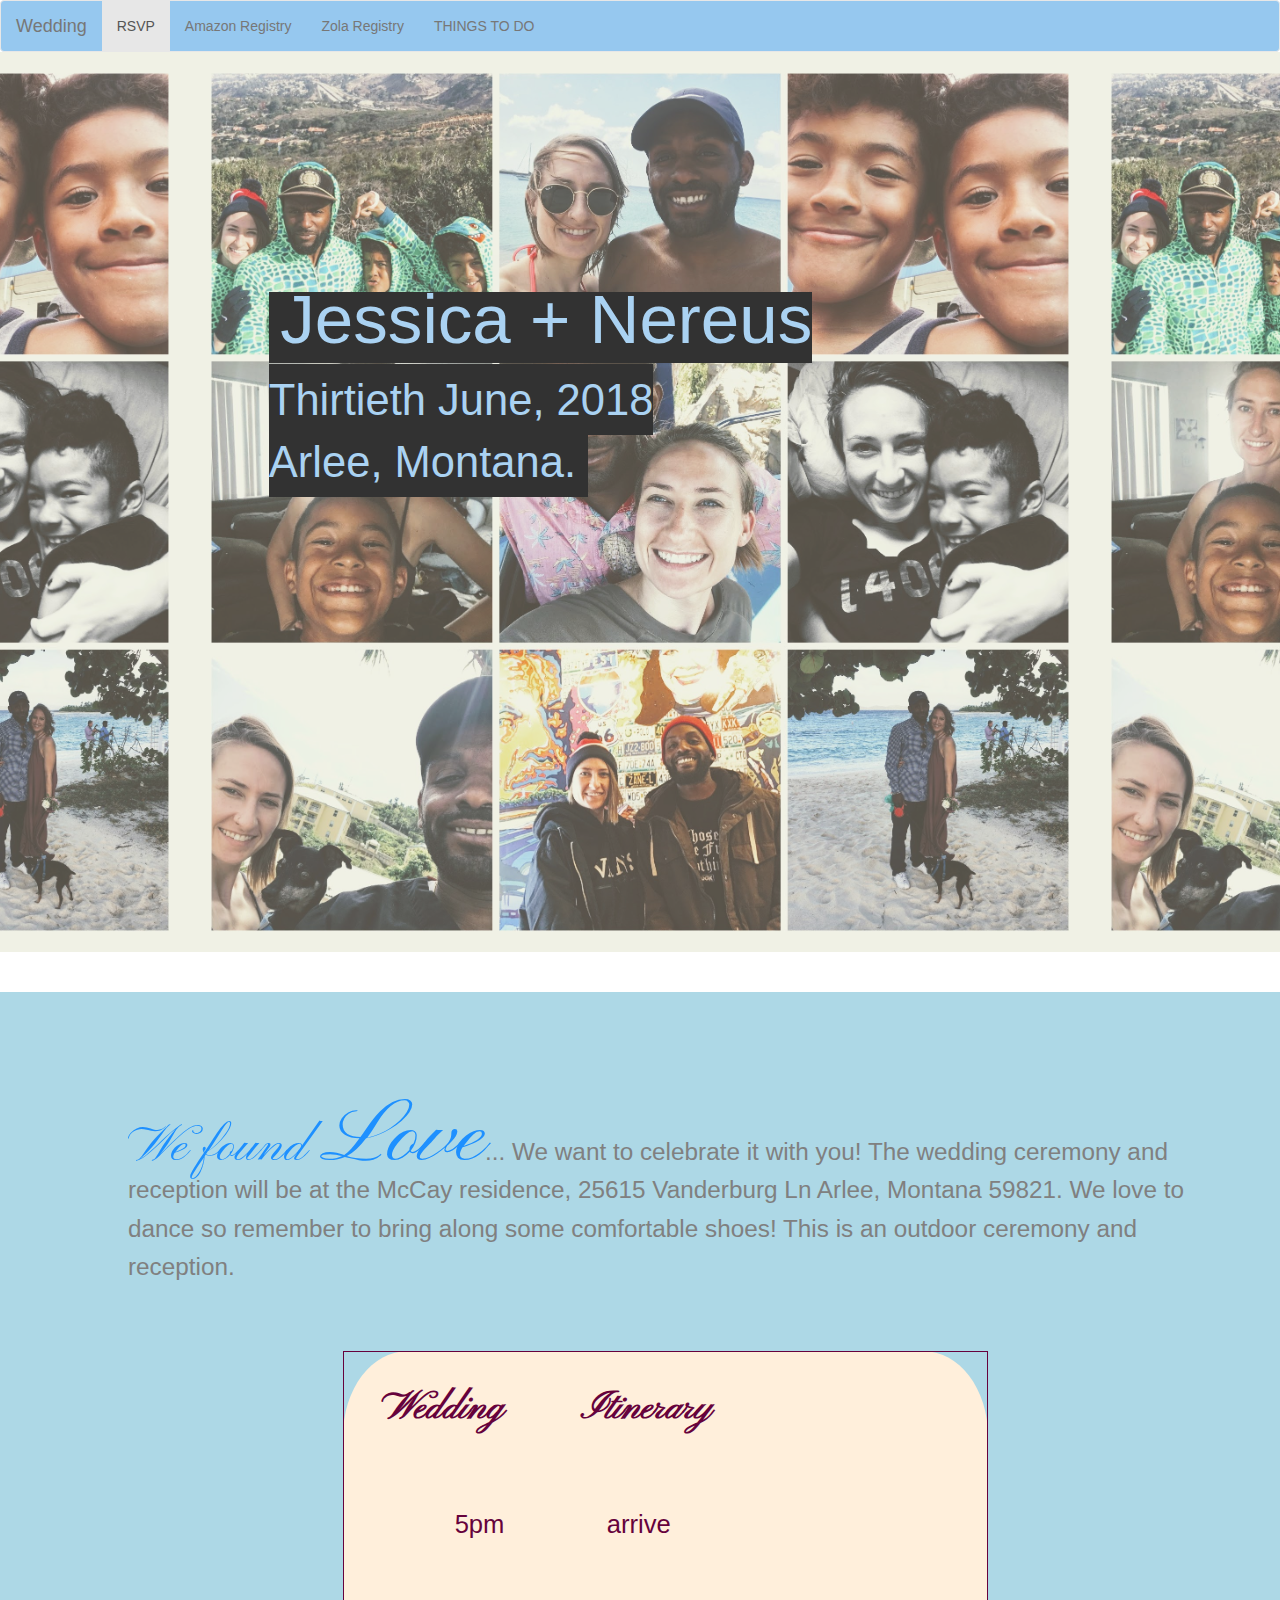
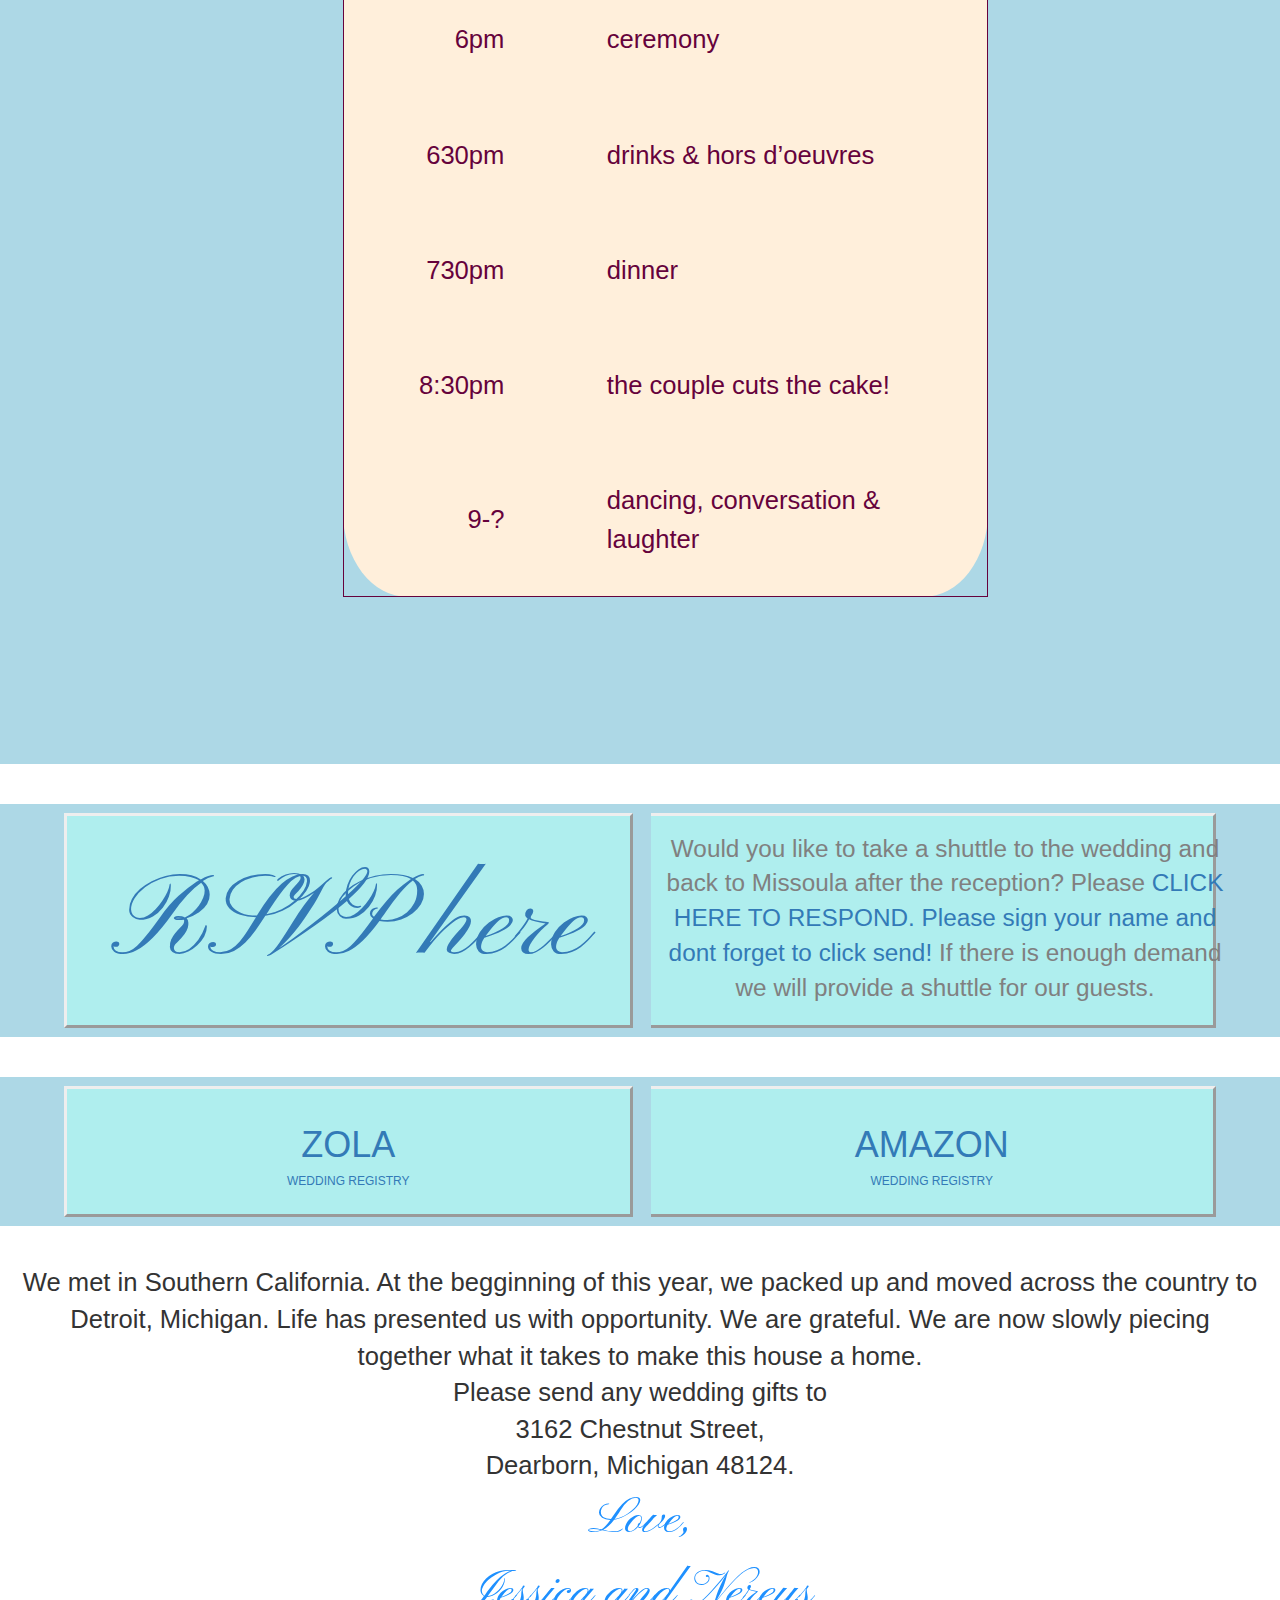
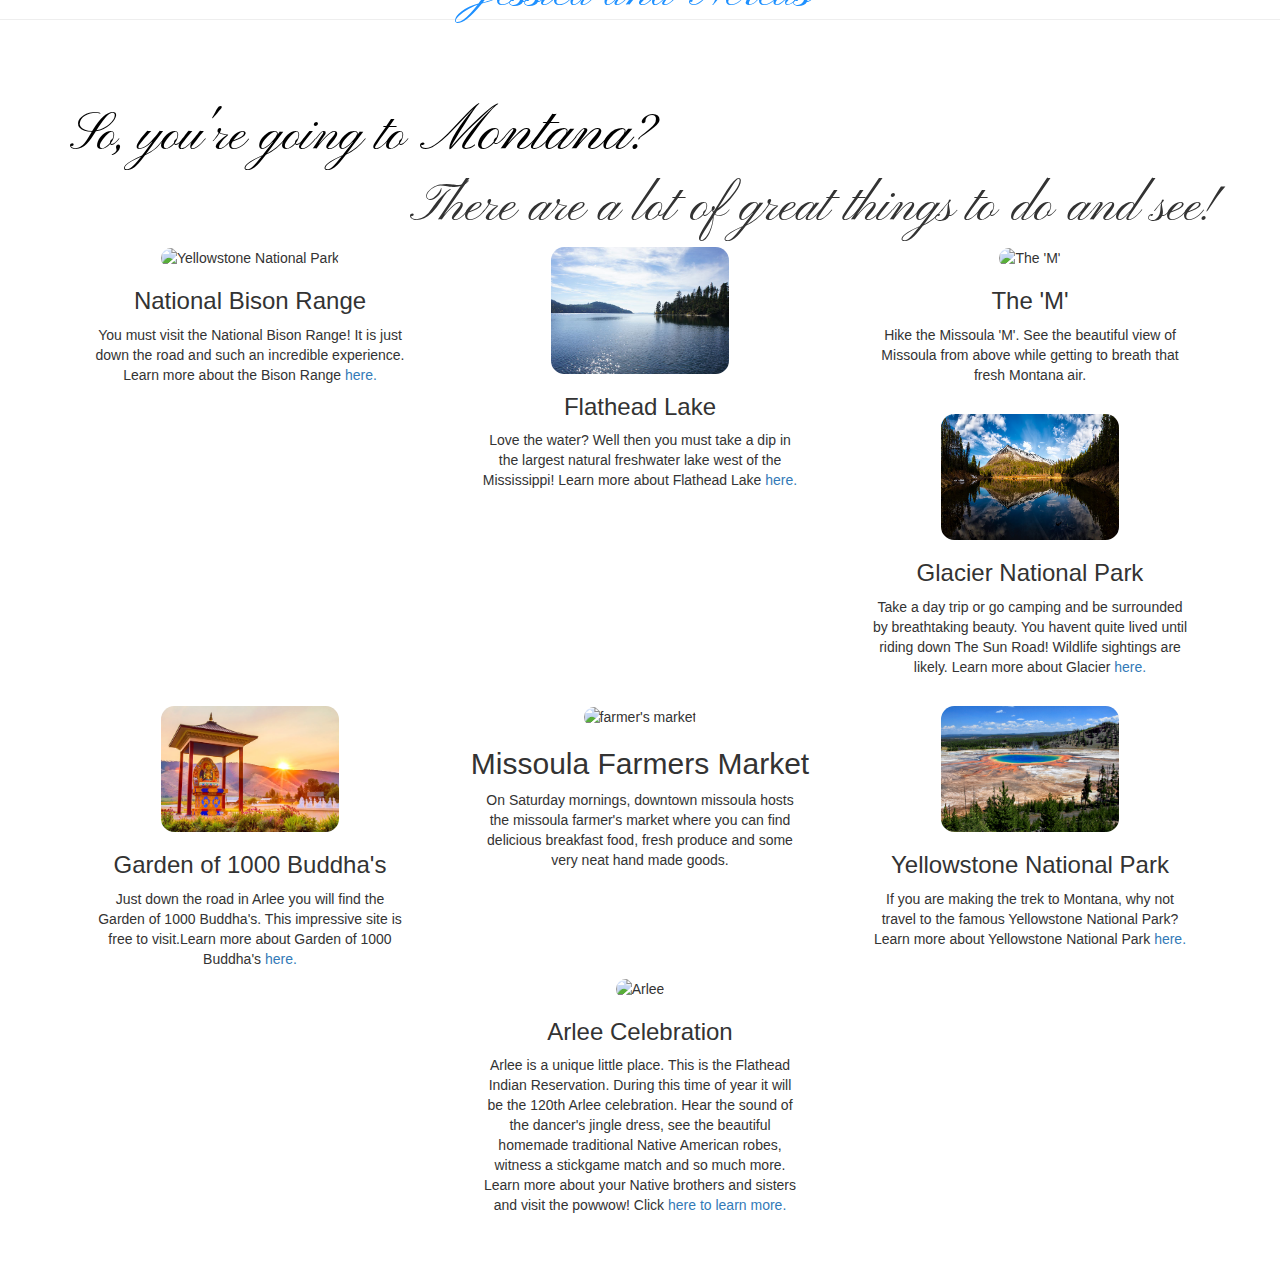
==== index.html @ 3ec3516f "space in itinerary section, sunflower z-indexed and positioned on itinerary, rsvp, registrys now loo" ====
<!DOCTYPE html>
<html>
  <head>
    <meta charset="utf-8">
    <title>McCay Wedding</title>
    <meta name="viewport" content="width=device-width, initial-scale=1.0">
    <script
    src="https://code.jquery.com/jquery-3.2.1.js"
    integrity="sha256-DZAnKJ/6XZ9si04Hgrsxu/8s717jcIzLy3oi35EouyE="
    crossorigin="anonymous"></script>
    <link href="https://fonts.googleapis.com/css?family=Parisienne" rel="stylesheet">
    <link href="https://fonts.googleapis.com/css?family=Open+Sans+Condensed:300" rel="stylesheet">
    <!-- <link href="https://fonts.googleapis.com/css?family=Alegreya|Cinzel|Sansita" rel="stylesheet"> -->
    <link rel="stylesheet" href="https://maxcdn.bootstrapcdn.com/bootstrap/3.3.7/css/bootstrap.min.css" integrity="sha384-BVYiiSIFeK1dGmJRAkycuHAHRg32OmUcww7on3RYdg4Va+PmSTsz/K68vbdEjh4u" crossorigin="anonymous">
    <!-- Optional theme -->
    <!-- <link rel="stylesheet" href="https://maxcdn.bootstrapcdn.com/bootstrap/3.3.7/css/bootstrap-theme.min.css" integrity="sha384-rHyoN1iRsVXV4nD0JutlnGaslCJuC7uwjduW9SVrLvRYooPp2bWYgmgJQIXwl/Sp" crossorigin="anonymous"> -->

    <!-- Latest compiled and minified JavaScript -->
    <script src="https://maxcdn.bootstrapcdn.com/bootstrap/3.3.7/js/bootstrap.min.js" integrity="sha384-Tc5IQib027qvyjSMfHjOMaLkfuWVxZxUPnCJA7l2mCWNIpG9mGCD8wGNIcPD7Txa" crossorigin="anonymous"></script>
    <link rel="stylesheet" href="index.css">
    <script src="index.js"></script>
    <link href="https://fonts.googleapis.com/css?family=Alex+Brush|Oranienbaum" rel="stylesheet">
    <link href="https://fonts.googleapis.com/css?family=Tangerine" rel="stylesheet">
    <link href="https://fonts.googleapis.com/css?family=Italianno|Pinyon+Script" rel="stylesheet">


</head>
  <body>
    <nav class="navbar navbar-default">
      <div class="container-fluid">
        <div class="navbar-header">
          <button type="button" name="button" class="navbar-toggle collapsed" data-toggle="collapse" data-target="#the-links">
            <span class="icon-bar"></span>
            <span class="icon-bar"></span>
            <span class="icon-bar"></span>
          </button>
          <a class="navbar-brand" href="#">Wedding</a>
        </div>
        <div class="collapse navbar-collapse" id="the-links">
          <ul class="nav navbar-nav">
            <li class="active"><a href="https://McCayBrownWedding.rsvpify.com" target="_blank">RSVP</a></li>
            <li><a href="https://www.amazon.com/wedding/jessica-mccay-nereus-brown-arlee-june-2018/registry/PAP93ASIJOKN" target="_blank">Amazon Registry</a></li>
            <li><a href="https://www.zola.com/registry/jessicaandnereus" target="_blank">Zola Registry</a></li>
            <li><a href="#goingToMontanaHeader">THINGS TO DO</a></li>
          </ul>
        </div>
      </div>
    </nav>

    <div class="flexbox-container">
      <div id="details_section" class="row">
        <div class="jessNereus">
          <span id="namesDateLocation"><span id="jessNereusWedding">Jessica + Nereus</span> <br>
            Thirtieth June, 2018 <br>
              Arlee, Montana.</span>
        </div>
      </div>
    </div> <!--close flex container-->
<!-- <img id="hearts" src="images/hearts.png" alt=""> -->
<div class="parent2">

  <div class="child2">
    <div id="details"><span class="love">We found <span id="love">Love</span></span>... We want to celebrate it with you! The wedding ceremony and reception will be at the McCay residence, 25615 Vanderburg Ln
        Arlee, Montana 59821. We love to dance so remember to bring along some comfortable shoes! This is an outdoor ceremony and reception.

      <table align="center"style="width:60%" >
        <tbody>

          <th style="text-align: center" padding-top="10vw">Wedding </th>
          <th>Itinerary</th>

          <tr>
            <td class="time">  5pm     </td>
            <td class="scheduleInfo">arrive</td>
          </tr>
          <tr>
            <td class="time">6pm</td>
            <td class="scheduleInfo">ceremony</td>
          </tr>
          <tr>
            <td class="time">630pm</td>
            <td class="scheduleInfo">drinks & hors d’oeuvres</td>
          </tr>
          <tr>
            <td class="time">730pm</td>
            <td class="scheduleInfo"> dinner</td>
          </tr>
          <tr>
            <td class="time">  8:30pm </td>
            <td class="scheduleInfo">the couple cuts the cake!</td>
          </tr>
          <tr>
            <td class="time">   9-? </td>
            <td class="scheduleInfo">dancing, conversation & laughter</td>
          </tr>
        </tbody>
      </table>
      <img id="sunflower" src="http://www.ecstudents.net/14springb2f/skim/images/sunflower.png" width="20%" alt="">


    </div>
  </div>
</div>
<div class="parent">
  <div class="child rsvpChild">
    <a href="http://McCayBrownWedding.rsvpify.com" target="_blank"> <span id="rsvpText">RSVP here</span></a>
  </div>
  <div class="child children">
    <div id="shuttle"> Would you like to take a shuttle to the wedding and back to Missoula after the reception? Please <a href="mailto:jessmccay@gmail.com?subject=Shuttle%20Service&body=Yes,%20I%20would%20love%20to%20take%20a%20shuttle.">CLICK HERE TO RESPOND. Please sign your name and dont forget to click send!</a> If there is enough demand we will provide a shuttle for our guests.</div>
  </div>
</div>


<div class="parent">
  <div class="child rsvpChild">
    <a  href="https://www.zola.com/search/wedding-registry" target="_blank"> <a href="https://www.zola.com/registry/jessicaandnereus"><h1>ZOLA</h1><h6>WEDDING REGISTRY</h6></a>
  </div>
  <div class="child children">
    <a href="https://www.amazon.com/wedding/jessica-mccay-nereus-brown-arlee-june-2018/registry/PAP93ASIJOKN" target="_blank"> <h1>AMAZON</h1><h6>WEDDING REGISTRY</h6></a>

  </div>
</div>
<div >
  <p id="weddingGifts">We met in Southern California. At the begginning of this year, we packed up and moved across the country to Detroit, Michigan. Life has presented us with opportunity. We are grateful. We are now slowly piecing together what it takes to make this house a home.<br> Please send any wedding gifts to<br> 3162 Chestnut Street,<br> Dearborn, Michigan 48124.<br> <span class="love">Love,<br> Jessica and Nereus</span></p>
</div>
</div>


<hr>
<br>
<br>

<div class="container">

  <div class="row">

    <div class="col-lg-12">
      <div class="mt">
        <h1 id="goingToMontanaHeader">So, you're going to <span class="montana">Montana?</span></h1><h4 id="lotsToSee">There are a lot of great things to do and see!</h4>
      </div>
    </div>

    <div class="col-lg-4 col-sm-6 text-center mb-4">
      <img class="rounded-circle img-fluid d-block mx-auto" src="https://www.fws.gov/uploadedImages/Region_6/NWRS/Mountain_Zone/National_Bison_Range_Complex/National_Bison_Range/Images/Bison%20herd%20with%20Mssns.RU06.PatJ.512x275.jpg?n=4920" alt="Yellowstone National Park" height="200px" width="350px">
      <h3>National Bison Range</h3>
      <p class="attractionDescription">You must visit the National Bison Range! It is just down the road and such an incredible experience.
        Learn more about the Bison Range <a href="https://www.fws.gov/refuge/national_bison_range/" target="_blank" >here.</a></p>
      </div>

      <div class="col-lg-4 col-sm-6 text-center mb-4">
        <img class="rounded-circle img-fluid d-block mx-auto" src="images/flathead.jpg" alt="Flathead Lake" >
        <h3>Flathead Lake</h3>
        <p class="attractionDescription">Love the water? Well then you must take a dip in the largest natural freshwater lake west of the Mississippi!
          Learn more about Flathead Lake <a href="http://www.visitmt.com/listings/general/lake/flathead-lake.html" target="_blank" >here.</a></p>
      </div>

      <div class="col-lg-4 col-sm-6 text-center mb-4">
        <img class="rounded-circle img-fluid d-block mx-auto" src="http://chrislatray.files.wordpress.com/2010/04/m2.jpg" alt="The 'M'">
        <h3>The 'M' </h3>
        <p class="attractionDescription">Hike the Missoula 'M'. See the beautiful view of Missoula from above while getting to breath that fresh Montana air.</p>
      </div>

      <div class="col-lg-4 col-sm-6 text-center mb-4">
        <img class="rounded-circle img-fluid d-block mx-auto" src="images/glacier-national-park.jpg" alt="Glacier National Park" height="200px" width="350px">
        <h3>Glacier National Park </h3>
        <p class="attractionDescription">Take a day trip or go camping and be surrounded by breathtaking beauty. You havent quite lived until riding down The Sun Road! Wildlife sightings are likely.
          Learn more about Glacier <a href="https://www.nps.gov/glac/index.htm"target="_blank">here.</a></p>
        </div>

      <div class="col-lg-4 col-sm-6 text-center mb-4">
        <img class="rounded-circle img-fluid d-block mx-auto" src="images/gardenofbuddhas.jpg" alt="Garden of 1000 Buddha's">
        <h3>Garden of 1000 Buddha's </h3>
        <p class="attractionDescription">Just down the road in Arlee you will find the Garden of 1000 Buddha's. This impressive site is free to visit.Learn more about Garden of 1000 Buddha's <a href="http://www.ewambuddhagarden.org/" target="_blank" >here.</a>
        </p>
      </div>

      <div class="col-lg-4 col-sm-6 text-center mb-4">
        <img class="rounded-circle img-fluid d-block mx-auto" src="http://vacationidea.com/pix/img25Hy8R/ideas/t-t6_missoula_farmer's_market_6281_mobi.jpg" alt="farmer's market">
        <h2>Missoula Farmers Market</h2>
        <p class="attractionDescription">On Saturday mornings, downtown missoula hosts the missoula farmer's market where you can find delicious breakfast food, fresh produce and some very neat hand made goods.</p>
      </div>

      <div class="col-lg-4 col-sm-6 text-center mb-4">
        <img class="rounded-circle img-fluid d-block mx-auto" src="images/yellowstone.jpg" alt="Yellowstone National Park" height="200px" width="350px">
        <h3>Yellowstone National Park </h3>
        <p class="attractionDescription">If you are making the trek to Montana, why not travel to the famous Yellowstone National Park?
         Learn more about Yellowstone National Park <a href="https://www.nps.gov/yell/index.htm" target="_blank" >here.</a></p>
      </div>
      <div class="col-lg-4 col-sm-6 text-center mb-4">
        <img class="rounded-circle img-fluid d-block mx-auto" src="https://encrypted-tbn0.gstatic.com/images?q=tbn:ANd9GcThj3PTf1cd2Vt00S0D7QwkFtwrnieIVv4A_0P8xpJHGxTsw1k" alt="Arlee" height="200px" width="350px">
        <h3>Arlee Celebration</h3>
        <p class="attractionDescription">Arlee is a unique little place. This is the Flathead Indian Reservation. During this time of year it will be the 120th Arlee celebration. Hear the sound of the dancer's jingle dress, see the beautiful homemade traditional Native American robes, witness a stickgame match and so much more. Learn more about your Native brothers and sisters and visit the powwow! Click <a href="#"><a href="http://www.arleepowwow.com/" target="_blank">here to learn more. </a></p>
      </div>
    </div> <!--close row-->

  </div>           <!--end fun places to go -->
</div>
  </body>
</html>
---- index.css ----
body, html {
    height: 100%;

}


.flexbox-container {
  height: 100%;
  background-repeat: repeat;
  background-position: center;
  background-size: contain;
  background-image: url(images/IMG_0019-COLLAGE.jpg);
  opacity: 0.8;
}

.mx-auto {
  height: 9.9vw;
  width: 13.9vw;
  border-radius: 10pt;
}

.navbar  {
  background-color: rgb(150,200,239);
  margin-bottom: 0px;

}


#gettingMarried {
  font-weight: bold;
}

a:hover {
  color: lightgreen;
  background-color: lightblue;
}

#the {
  font-size: 40px;
  font-family: 'Rouge Script', cursive;
}

#jessNereusWedding {
  text-align: center;
  font-size: 5.4vw;
  opacity: 1 !important;
}

#rsvpText {
  /*color: yellow;*/
  /*color: rgb(150,200,239);*/
  /*margin-top: 100%;*/
  /*font-family: 'Italianno', cursive;*/
  font-family: 'Pinyon Script', cursive;
  /*font-family: 'Oranienbaum', serif;*/
    /*font-family: 'Tangerine', cursive;*/
}

#hearts {
position: absolute;
  z-index: 1;
}

#details_section {

  margin-left: 21vw;
}

#namesDateLocation {
  background-color: black;
  padding: .9vw;
  color:rgb(150,200,239);

  text-align: center;
}
.jessNereus{

/*/  margin-top: 141px !important;*/

  padding-top: 17vw;
    /*margin-left: 7%;*/
  font-size: 3.4vw;
  /*text-shadow: 4px 4px 0px rgba(0,0,0,0.1);*/
  /*font-family: 'Alex Brush', cursive;*/
}

#goingToMontanaHeader {
  font-family: 'Pinyon Script', cursive;
  color: black;
  font-size: 4.1vw;

}

#lotsToSee {
  font-size: 4.1vw;
  text-align: right;
  font-family: 'Pinyon Script', cursive;

}
.montana {
  font-family: 'Pinyon Script', cursive;
  font-size: 4.9vw;
}

.attractionHeader,  .attractionDescription {
  padding-bottom: 60px !important;
}

.attractionHeader {
  font-family: Gill Sans, Verdana;
  font-size: 14px;
  line-height: 14px;
  text-transform: uppercase;
  letter-spacing: 2px;
  font-weight: bold;
}

.parent {
  display: flex;
  justify-content: flex-start;
  max-width: 100%;
  margin: 40px auto 0 auto;
  width: 100%;

  background-color: lightblue;
}

.child {
  flex-basis: 30%;
    width: 40px;
    flex: 1;
    padding: 16px;
    margin: 9px;
    text-align: center;
    font-size: 9vw;
    border-style: outset;
    background-color: paleturquoise;
}
/*
h1  {
  font-size: 8vw;
}

h6 {
  font-size: 2vw;
  letter-spacing: .5vw;
}*/

.rsvpChild {
  margin-left: 5vw;
}

.children {
  margin-right: 5vw;
  border-left: 0;
}

.parent2 {
  background-color: lightblue;
  display: flex;
  justify-content: flex-start;
  max-width: 100%;
  margin: 40px auto 0 auto;
  width: 100%;
}

.child2 {
  flex-basis: 30%;
  margin: 10%;
  width: 40px;
  flex: 1;

}

.love{
  color: dodgerblue;
  font-family: 'Pinyon Script', cursive;
  font-size: 4vw;
}
#love {
  font-size: 7vw;
}

#weddingGifts {
  text-align: center;
  padding-top: 3vw;
  font-size: 2vw;
}

p {
margin:  0px 22px -31px !important;
}

.parent img:hover{
  opacity: 0.3;
}

th {
  font-family: 'Pinyon Script', cursive;
  font-size: 3vw;
}

td, th {
  padding: 3vw;
}

table {
  text-align: right;
  border-width: thin;
  border-style: double;
  border-radius: 10%;
  border-color: rgb(102,2,60);
  color: rgb(102,2,60);
  background-color: #ffefdb;
  margin-top: 5vw;

}
@@media query {

}
#sunflower {

  position: relative;
/* left: 0px; */
/* top: 0px; */
z-index: 1;
margin-top: -104vw;
margin-left: 50vw;

}

.time {
    font-size: 2vw;
}

.scheduleInfo {
    font-size: 2vw;
  text-align: left;
  padding-left: 5vw;
}
.zola1 {
  /*margin-top: 10%;*/
  width: 150%;
  margin-left: -30%;
}

.amazon1 {
  margin-top: 45%;
    width: 100%;
    border-width: thick;
    padding-left: 10%;
}

  #details {
    color: gray;
    font-size: 1.9vw;
    width: 105%;
    line-height: 3vw;
  }

  #shuttle {
    font-size: 1.9vw;
    text-align: center;
    width: 105%;
    color: gray;
  }

 /*
 #jessNereus {
   margin-top: 50px !important;
   margin-left: -20px;
   font-size: 30px !important;
   letter-spacing: -2px;
   font-family: 'Rouge Script', cursive;
 }

 #gettingMarried {
   font-size: 10pt;
   letter-spacing: 1pt;
   margin-top: -10px;
 }

 #family {
   width: 150px;
   border-radius: 10px;
 }
 #details {
   margin-top: 30px;
   line-height: 30px;
   letter-spacing: -1;
   font-size: 12px;
 }

 #rsvp {
   font-size: 70px;
   text-align: center;
 }


}*/

/*start of MAX-Width screen 580px---------------------------------------------------------------------------------------------------*/
/*@media screen and (min-width: 431px) and (max-width: 580px) {
  .jumbotron {
    padding: 0px 0px 150px 0px;
    border-radius: 40px !important;
  }
  #menu {
    margin-left: 30px;
    font-size: 25px;
  }

  .getting {
    margin: 0pt 0pt 0pt 30pt;

  }

  #jessNereus {
    margin-top: 50px !important;
    margin-left: -20px;
    font-size: 40px !important;
    letter-spacing: -3px;
    font-family: 'Rouge Script', cursive;
  }
  #gettingMarried {
    font-size: 10pt;
    letter-spacing: 3pt;
    margin-top: -10px;
  }

  #weddingDate {
    padding: 0px 0px 6px 0px;
    font-size: 17px;
    margin-top: -6px;
  }

  #weddingLocation {
    font-size: 18px;
    margin-top: -10px;
  }

  #family {
    height: 100px;
    margin-top: 30px;
    border-radius: 10px;
  }




   #rsvp  {
    font-size: 120px;
  }
  .daisy1 {
    width: 50px;
    margin-left: 50px;
    position: absolute;
  }
  .daisy2 {
    width: 28px;
    margin-left: 50px;
    margin-top: 220PX;
    position: absolute;
  }
   .daisy3 {
    width: 25px;
    margin-left: 50px;
    margin-top: 220PX;
    position: absolute;
  }
  .daisy4 {
    width: 40px;
    margin-left: 70px;
    margin-top: 220PX;

    position: absolute;
  }
  .daisy5 {
    width: 50px;
    margin-left: 50px;
    position: absolute;
    z-index: -1;
  }
  .daisy6 {
    width: 20px;
    margin-left: 50px;
    margin-top: 105px;
    z-index: -1;
    position: absolute;
  }
  .daisy7 {
    width: 25px;
    margin-left: 135px;
    z-index: -1;
    margin-top: 210px !important;
    position: absolute;
  }
  .daisy8 {
    width: 40px;
    z-index: -1;
    margin-left: 50px;
    position: absolute;
  }
  .daisy9{
    z-index: -1;
    width: 40px;
    margin-left: 50px;
    margin-top: 205px;
    position: absolute;
  }
  .daisy10 {
    width: 30px;
    z-index: -1;
    margin-left: 50px;
    margin-top: 105px;*/
    /*position: absolute;*/
  /*}
  .daisy11 {
    width: 43px;
    z-index: -1;
    margin-left: 50px;
    margin-top: 105px;
    position: absolute;
  }


  #goingToMontanaHeader {
    font-family: times, Times New Roman, times-roman, georgia, serif;
    margin: 0;
    padding: 0px 0px 6px 0px;
    font-size: 40px;
    line-height: 64px;
    letter-spacing: -2px;
    font-weight: bold;
    text-align: center;
  }


  .daisy {
    width: 80px;
  }

  .row {
    display: flex;
    flex-wrap: wrap;
    align-content: space-around;
  }

  .col-xs-5{
    width: -webkit-fill-available;
  }

  .mx-auto {
    height: 200px;
    width: 250px;
    border-radius: 10px;
  }*/
/*}*/
  /* close media screen MAX 580 ------------------------------------------------------------------------------------------------ */


/*Start MIN 581-MAX [base64]*/
/*@media only screen and (min-width : 581px) and (max-width : 745px) {
  .jumbotron {
    padding: 0px 0px 195px 0px;
    border-radius: 50px !important;
  }
  #registry {
    height: 250px;;

    float: left;


  }
  #menu {
    margin-left: 60px;
    font-size: 25px;*/
  /*}

  .getting {
    margin-top: 10px;
    margin-left: 20px;

  }

  #jessNereus {
    font-size: 40px;
    letter-spacing: -4px;
    line-height: 10px;
    margin-left: -10px;
  }

  #gettingMarried {
    font-size: 15px !important;
    margin-left: 10px;
    margin-top: 0px;
    letter-spacing: 2px;
  }

  #weddingDate {
    margin-left: 10px;
    margin-top: -5px;
    padding: 0px 0px 6px 0px;
    font-size: 22px;
  }*/

  /*#weddingLocation {
    margin-left: 12px;
    margin-top: -10px;
    font-family:serif;
    font-size: 20px;
    font-weight: lighter;
  }

  #family {
    height: 200px;
    border-radius: 10px;
  }


   .a{
    margin-left: -40px !important;
    font-size: 120px;
    margin-top: 10%;
  }

  #goingToMontanaHeader {
    font-family: times, Times New Roman, times-roman, georgia, serif;
    margin: 0;
    padding: 0px 0px 6px 0px;
    font-size: 40px;
    line-height: 64px;
    letter-spacing: -2px;
    font-weight: bold;
    text-align: center;
  }
*/
  /*#lotsToSee {
    font-size: 27px;
  }

  .montana {
    font-size: 70px;
    text-align: right;
  }

  .attractionHeader,  .attractionDescription {
      padding-bottom: 60px !important;
  }

  .attractionHeader {
    font-family: Gill Sans, Verdana;
    font-size: 14px;
    line-height: 14px;
    text-transform: uppercase;
    letter-spacing: 2px;
    font-weight: bold;
  }

  .attractionDescription {
    font-family: times, Times New Roman, times-roman, georgia, serif;
    margin: 0;
    padding: 0px 0px 6px 0px;
    font-size: 41px;
    line-height: 44px;
    letter-spacing: -2px;
    font-weight: bold;
  }

  .mx-auto {
    height: 200px;
    width: 350px;
    border-radius: 10px;
  }

  .daisy1 {
    width: 50px;
    margin-left: 50px;
    position: absolute;
  }
  .daisy2 {
    width: 28px;
    margin-left: 50px;
    margin-top: 220PX;
    position: absolute;
  }
   .daisy3 {
    width: 25px;
    margin-left: 50px;
    margin-top: 220PX;
    position: absolute;
  }
  .daisy4 {
    width: 40px;
    margin-left: 70px;
    margin-top: 220PX;

    position: absolute;
  }
  .daisy5 {
    width: 50px;
    margin-left: 50px;
    position: absolute;
    z-index: -1;
  }
  .daisy6 {
    width: 20px;
    margin-left: 50px;
    margin-top: 105px;
    z-index: -1;
    position: absolute;
  }
  .daisy7 {
    width: 25px;
    margin-left: 135px;
    z-index: -1;
    margin-top: 210px !important;
    position: absolute;
  }
  .daisy8 {
    width: 40px;
    z-index: -1;
    margin-left: 50px;
    position: absolute;
  }
  .daisy9{
    z-index: -1;
    width: 40px;
    margin-left: 50px;
    margin-top: 205px;
    position: absolute;
  }
  .daisy10 {
    width: 30px;
    z-index: -1;
    margin-left: 50px;
    margin-top: 105px;
    /*position: absolute;*/
  /*}
  .daisy11 {
    width: 43px;
    z-index: -1;
    margin-left: 50px;
    margin-top: 105px;
    position: absolute;
  }
} /*close MIN 581-MAX [base64]*/*/

/*start 746-1024-------------------------------------------*/
/*@media only screen and (min-width : 746px) and (max-width : 1024px) {
  .jumbotron {
      padding: 0px 0px 215px 0px;
      border-radius: 60px !important;
  }
  #family {
    height: 200px;
    border-radius: 20px;
    margin-top: -18px;
  }
  #details_section {
    margin-top: 40px;
    margin-left: 20px;
  }
  #jessNereus {
    font-size: 70px;
    letter-spacing: -4px;
    line-height: 10px;
    margin-left: -30px;
  }
  #gettingMarried {
    font-size: 17px;
    letter-spacing: 8px;
    margin-top: 5px;*/
    /*line-height: 5px;*/
  /*}
  #weddingDate {
    font-family: times, Times New Roman, times-roman, georgia, serif;
    padding: 0px 0px 6px 0px;
    font-size: 41px;
    line-height: 34px;
    font-size: 30px;
    margin: 0;
  }
  #weddingLocation{
    font-size: 25px;
  }
  #details {
    margin-top: 50px;
    line-height: 60px;
  }
  #the {
    font-size: 40px;
    font-family: 'Rouge Script', cursive;
  }
*/
/*}*/
/*@media only screen and (min-width : 781px) and (max-width : 1024px) and (orientation : portrait) {*/
  /*.mx-auto {
    height: 200px;
    width: 350px;
    border-radius: 10px;
  }

  #rsvp  {
    font-size: 100px;
    margin-top: 40% !important;
  }

  .daisy {
  width: 250px;
  }

  #goingToMontanaHeader {
    font-family: times, Times New Roman, times-roman, georgia, serif;
    margin: 0;
    padding: 0px 0px 6px 0px;
    font-size: 40px;
    line-height: 64px;
    letter-spacing: -2px;
    font-weight: bold;
    text-align: center;
  }

  #lotsToSee {
    margin-left: 130px;
    margin-bottom: 120px;
  }

  .montana {
    font-size: 70px;
    text-align: right;
  }

  .attractionHeader,  .attractionDescription {
      padding-bottom: 60px !important;
  }

  .attractionHeader {
    font-family: Gill Sans, Verdana;
    font-size: 14px;
    line-height: 14px;
    text-transform: uppercase;
    letter-spacing: 2px;
    font-weight: bold;
  }

  .attractionDescription {
    font-family: times, Times New Roman, times-roman, georgia, serif;
    margin: 0;
    padding: 0px 0px 6px 0px;
    font-size: 31px;
    line-height: 44px;
    letter-spacing: -2px;
    font-weight: bold;
  }
}
*/
/*begin largest screen [base64]*/
  /*@media only screen and (min-width: 1025px) and (max-width: 2580px) {*/
    /*@media only screen and (min-width : 581px) and (max-width : 767px) {*/

    /*.jumbotron {
      padding: 0px 0px 400px 0px;
      border-radius: 80px !important;
    }

    #details_section {
      color: lightpink;
      margin-left: 30px;
      margin-top: 50px;
    }

    #jessNereus {
      font-size: 86px;
      letter-spacing: -4px;
      margin-left: -20px !important;
      line-height: 40px;

    }

    #details {
      line-height: 65px;
    }

    #weddingDate {
      font-family: times, Times New Roman, times-roman, georgia, serif;
      margin: 0;
      padding: 0px 0px 6px 0px;
      font-size: 41px;
      line-height: 44px;
      letter-spacing: 7px;
      font-weight: bold;
    }


    #family {
      height: 350px;
      border-radius: 100pt;
    }

    #details {
      font-size: 14pt;
      margin-top: 20px;
    }

    #rsvp  {
      position: relative;
      z-index: 1;
      text-align: center;
      font-size: 200px;
    }

    .daisy1 {
      width: 50px;
      margin-left: 50px;
      position: absolute;
    }
    .daisy2 {
      width: 50px;
      margin-left: 50px;
      position: absolute;
    }
     .daisy3 {
      width: 25px;
      margin-left: 50px;
      position: absolute;
    }
   .daisy4 {
      width: 40px;
      margin-left: 50px;
      position: absolute;
    }
   .daisy5 {
      width: 50px;
      margin-left: 50px;
      position: absolute;
      z-index: -1;
    }
   .daisy6 {
      width: 20px;
      margin-left: 50px;
      margin-top: 105px;
      z-index: -1;

      position: absolute;
    }
    .daisy7 {
      width: 25px;
      margin-left: 150px;
      z-index: -1;
      margin-top: 50px !important;
      position: absolute;
    }
    .daisy8 {
      width: 40px;
      z-index: -1;
      margin-left: 50px;
      position: absolute;
    }
    .daisy9{
      z-index: -1;
      width: 40px;
      margin-left: 50px;
      margin-top: 105px;
      position: absolute;
    }
    .daisy10 {
      width: 30px;
      z-index: -1;
      margin-left: 50px;
      margin-top: 105px;
    }
    .daisy11 {
      width: 43px;
      z-index: -1;
      margin-left: 50px;
    }

    #goingToMontanaHeader {
      font-family: times, Times New Roman, times-roman, georgia, serif;
      margin: 0;
      padding: 0px 0px 6px 0px;
      font-size: 40px;
      line-height: 64px;
      letter-spacing: -2px;
      font-weight: bold;
      text-align: center;
    }

    #lotsToSee {
      margin-left: 130px;
      margin-bottom: 120px;
    }

    .montana {
      font-size: 70px;
      text-align: right;
    }

    .attractionHeader,  .attractionDescription {
        padding-bottom: 20px !important;
    }


    .attractionHeader {
      font-family: Gill Sans, Verdana;
      font-size: 14px;
      text-transform: uppercase;*/
      /*letter-spacing: 2px;*/
      /*font-weight: bold;
    }

    .attractionDescription {
      font-family: times, Times New Roman, times-roman, georgia, serif;
      padding: 0px 0px 6px 0px;
      font-size: 18px;
      line-height: 44px;
      letter-spacing: -1px;
    }*/
  /*}*/
/*}*/
[]
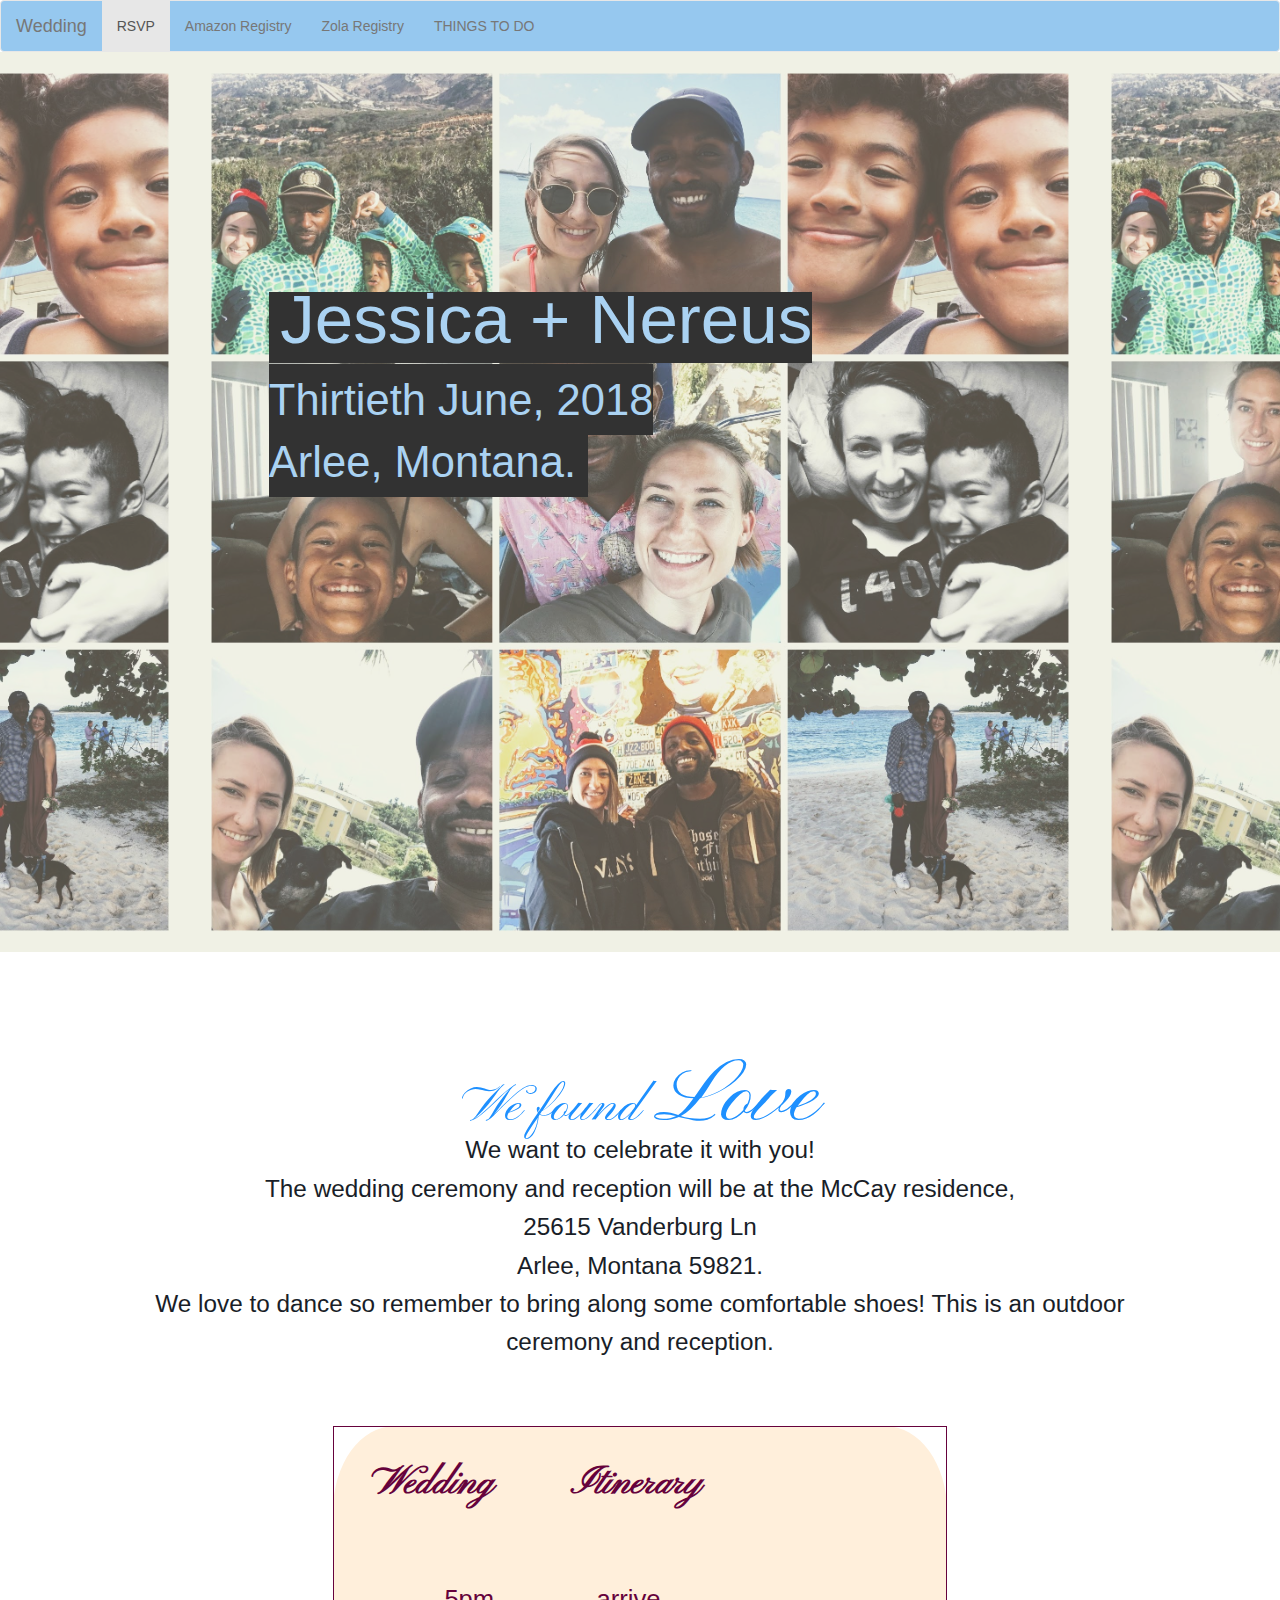
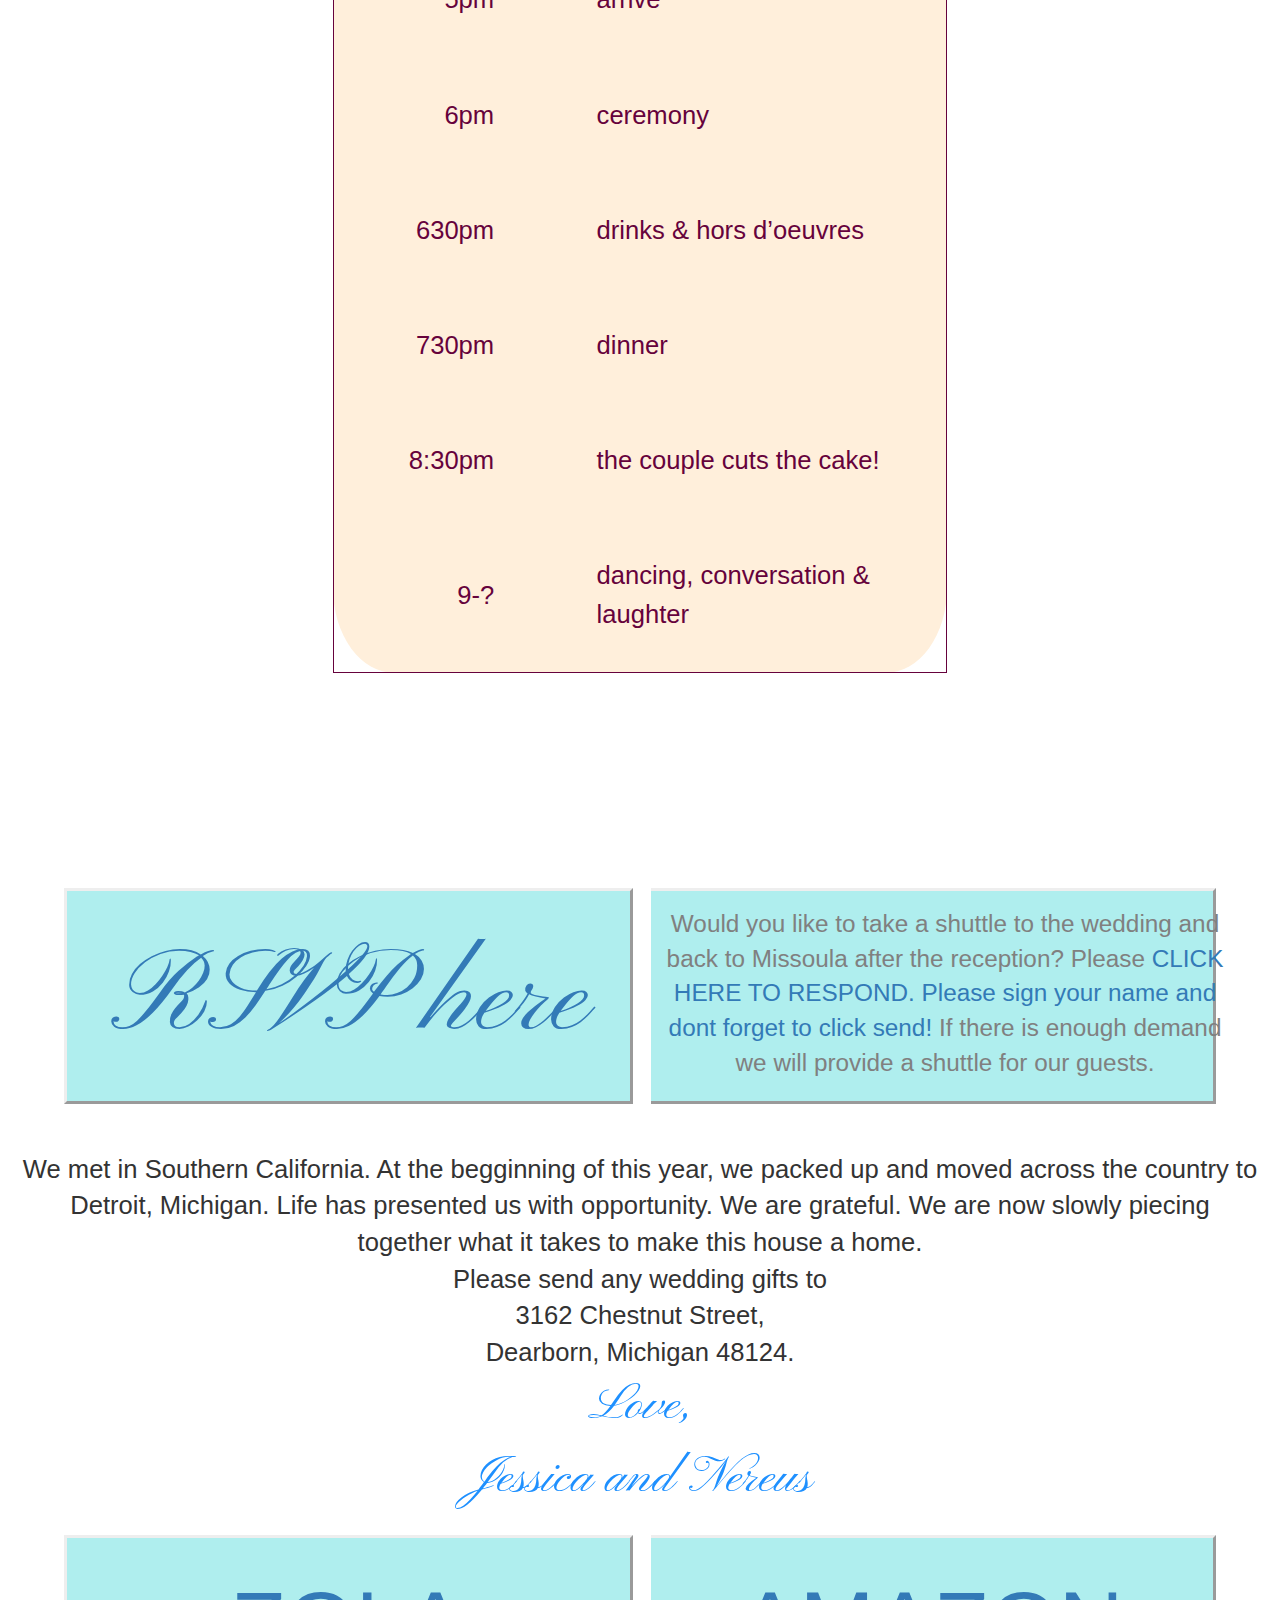
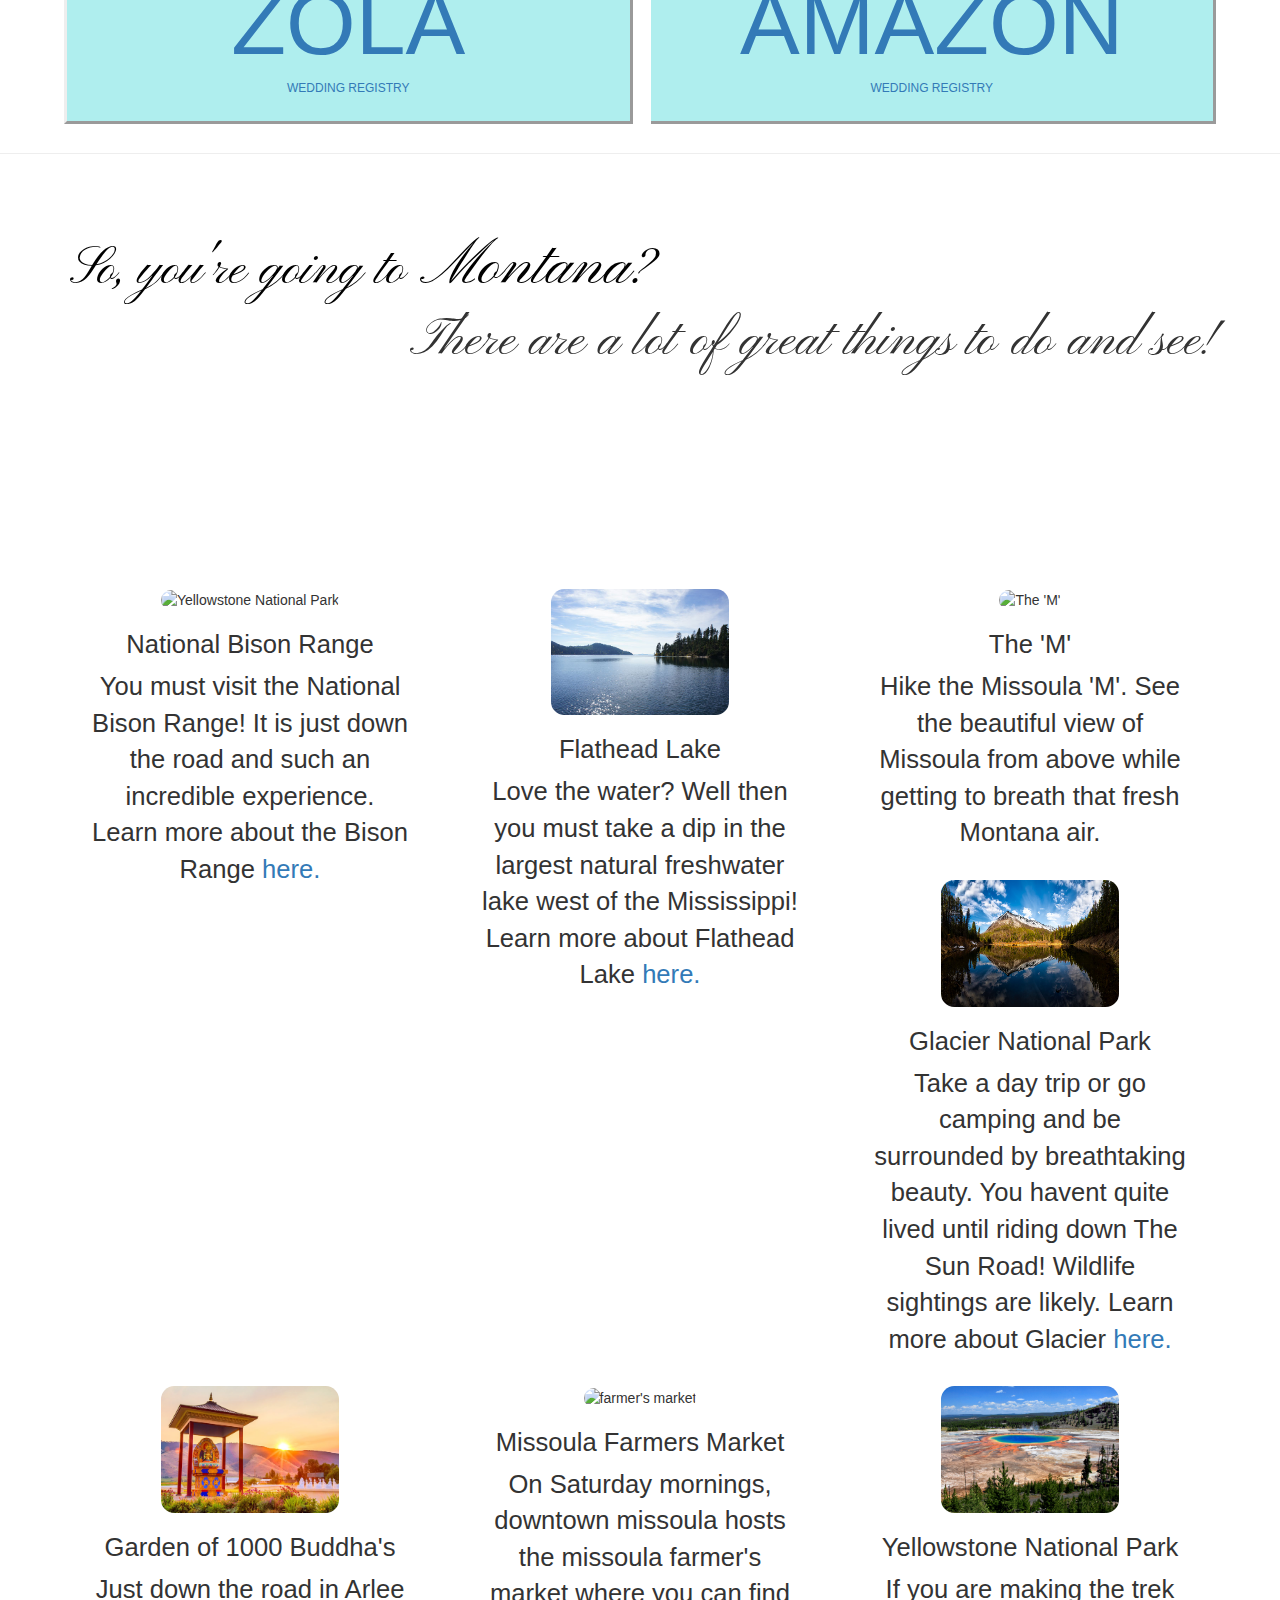
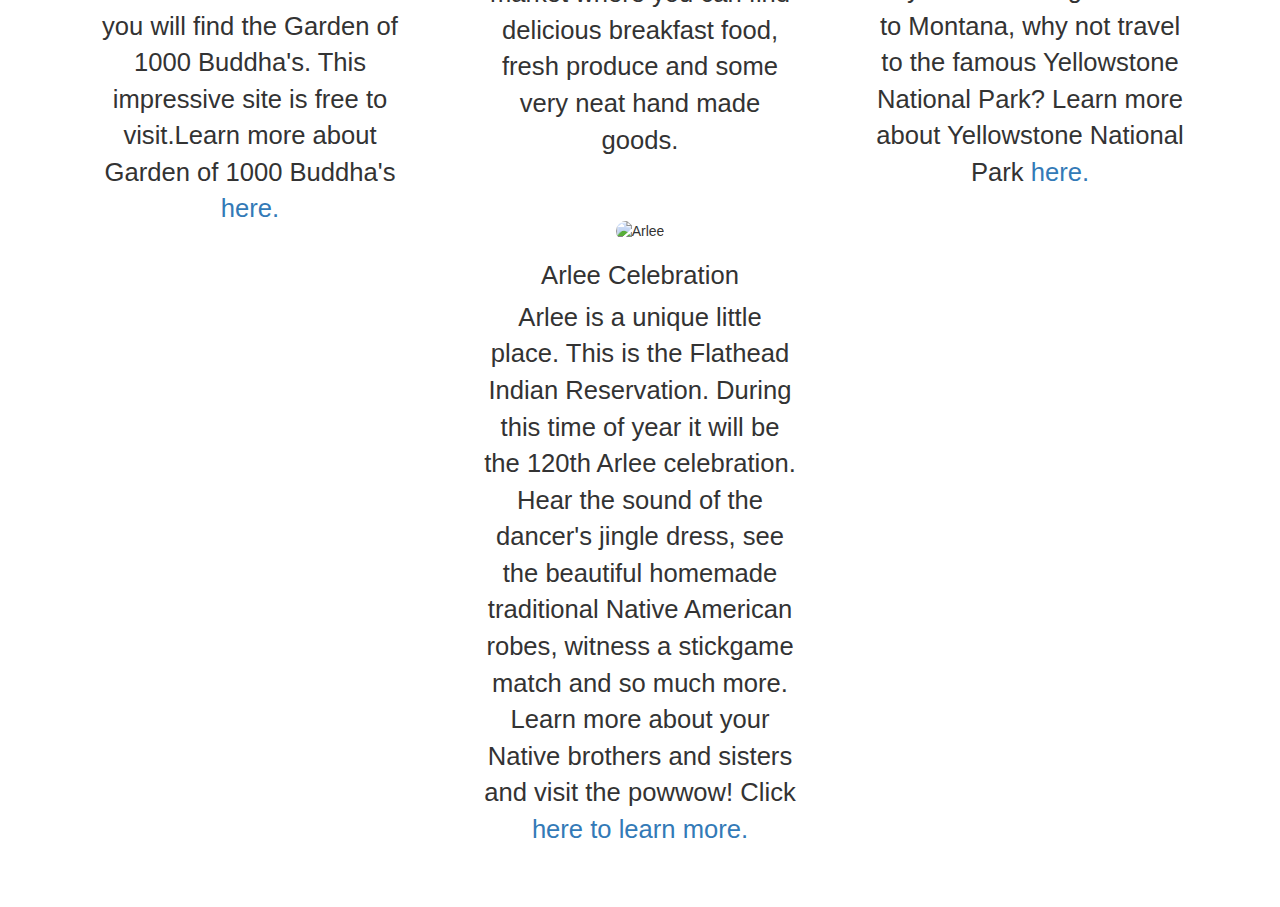
==== commit eb390b9d: "fixed size of registry texts so they dont exceed box on small screens, removed background color, add" ====
--- a/index.html
+++ b/index.html
@@ -60,8 +60,8 @@
 <div class="parent2">
 
   <div class="child2">
-    <div id="details"><span class="love">We found <span id="love">Love</span></span>... We want to celebrate it with you! The wedding ceremony and reception will be at the McCay residence, 25615 Vanderburg Ln
-        Arlee, Montana 59821. We love to dance so remember to bring along some comfortable shoes! This is an outdoor ceremony and reception.
+    <div id="details"><span class="love">We found <span id="love">Love</span></span><br> We want to celebrate it with you! <br>The wedding ceremony and reception will be at the McCay residence, <br> 25615 Vanderburg Ln <br>
+        Arlee, Montana 59821. <br> We love to dance so remember to bring along some comfortable shoes! This is an outdoor ceremony and reception.
 
       <table align="center"style="width:60%" >
         <tbody>
@@ -110,6 +110,9 @@
   </div>
 </div>
 
+<div >
+  <p id="weddingGifts">We met in Southern California. At the begginning of this year, we packed up and moved across the country to Detroit, Michigan. Life has presented us with opportunity. We are grateful. We are now slowly piecing together what it takes to make this house a home.<br> Please send any wedding gifts to<br> 3162 Chestnut Street,<br> Dearborn, Michigan 48124.<br> <span class="love">Love,<br> Jessica and Nereus</span></p>
+</div>
 
 <div class="parent">
   <div class="child rsvpChild">
@@ -119,9 +122,6 @@
     <a href="https://www.amazon.com/wedding/jessica-mccay-nereus-brown-arlee-june-2018/registry/PAP93ASIJOKN" target="_blank"> <h1>AMAZON</h1><h6>WEDDING REGISTRY</h6></a>
 
   </div>
-</div>
-<div >
-  <p id="weddingGifts">We met in Southern California. At the begginning of this year, we packed up and moved across the country to Detroit, Michigan. Life has presented us with opportunity. We are grateful. We are now slowly piecing together what it takes to make this house a home.<br> Please send any wedding gifts to<br> 3162 Chestnut Street,<br> Dearborn, Michigan 48124.<br> <span class="love">Love,<br> Jessica and Nereus</span></p>
 </div>
 </div>
 
@@ -176,7 +176,7 @@
 
       <div class="col-lg-4 col-sm-6 text-center mb-4">
         <img class="rounded-circle img-fluid d-block mx-auto" src="http://vacationidea.com/pix/img25Hy8R/ideas/t-t6_missoula_farmer's_market_6281_mobi.jpg" alt="farmer's market">
-        <h2>Missoula Farmers Market</h2>
+        <h3>Missoula Farmers Market</h3>
         <p class="attractionDescription">On Saturday mornings, downtown missoula hosts the missoula farmer's market where you can find delicious breakfast food, fresh produce and some very neat hand made goods.</p>
       </div>
 
--- a/index.css
+++ b/index.css
@@ -93,6 +93,7 @@
 
 #lotsToSee {
   font-size: 4.1vw;
+  margin-bottom: 17vw;
   text-align: right;
   font-family: 'Pinyon Script', cursive;
 
@@ -102,13 +103,16 @@
   font-size: 4.9vw;
 }
 
-.attractionHeader,  .attractionDescription {
+.attractionHeader {}
+
+ .attractionDescription {
+  font-size: 2vw;
   padding-bottom: 60px !important;
 }
 
 .attractionHeader {
   font-family: Gill Sans, Verdana;
-  font-size: 14px;
+  /*font-size: 14px;*/
   line-height: 14px;
   text-transform: uppercase;
   letter-spacing: 2px;
@@ -121,8 +125,6 @@
   max-width: 100%;
   margin: 40px auto 0 auto;
   width: 100%;
-
-  background-color: lightblue;
 }
 
 .child {
@@ -136,10 +138,13 @@
     border-style: outset;
     background-color: paleturquoise;
 }
+h1  {
+  font-size: 7vw;
+}
+h3 {
+  font-size: 2vw;
+}
 /*
-h1  {
-  font-size: 8vw;
-}
 
 h6 {
   font-size: 2vw;
@@ -156,11 +161,10 @@
 }
 
 .parent2 {
-  background-color: lightblue;
   display: flex;
   justify-content: flex-start;
   max-width: 100%;
-  margin: 40px auto 0 auto;
+  /*margin: 40px auto 0 auto;*/
   width: 100%;
 }
 
@@ -252,10 +256,10 @@
 }
 
   #details {
-    color: gray;
+    color: rgb(25, 30,40);
     font-size: 1.9vw;
-    width: 105%;
     line-height: 3vw;
+    text-align: center;
   }
 
   #shuttle {
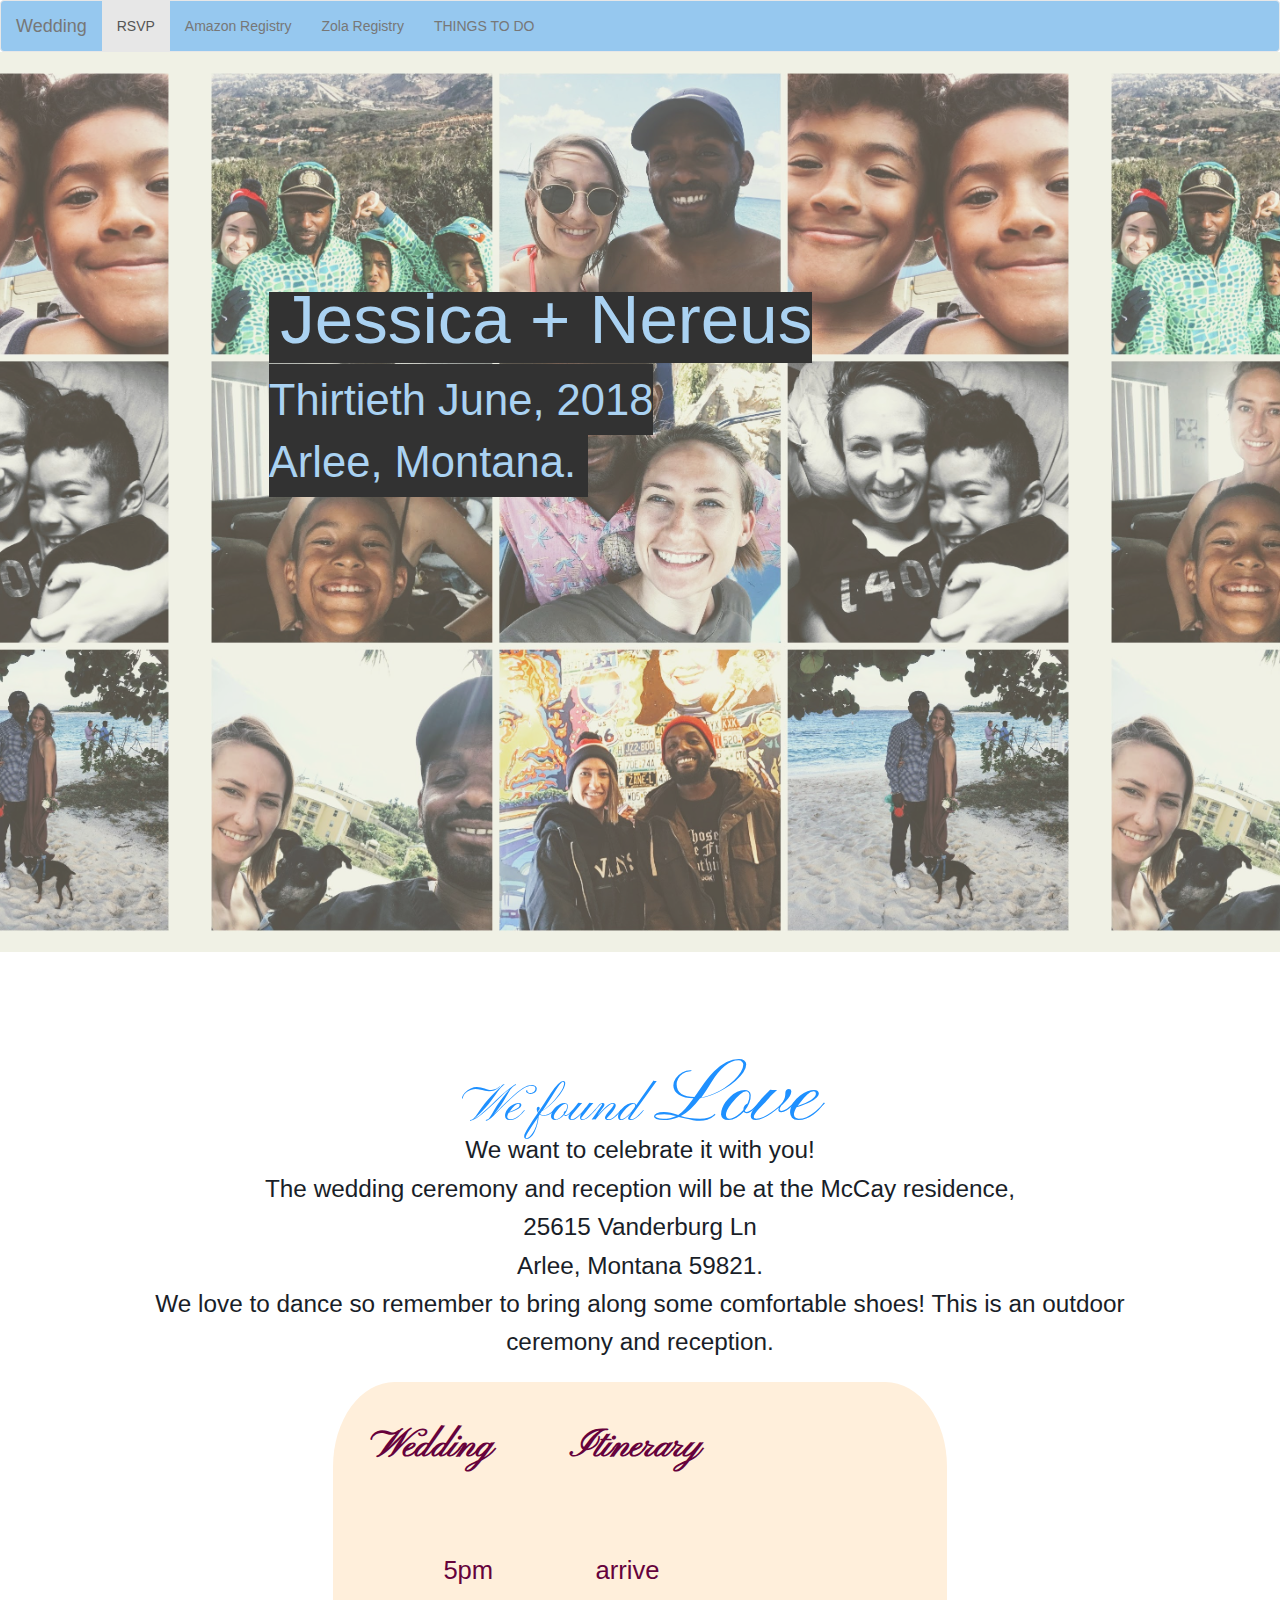
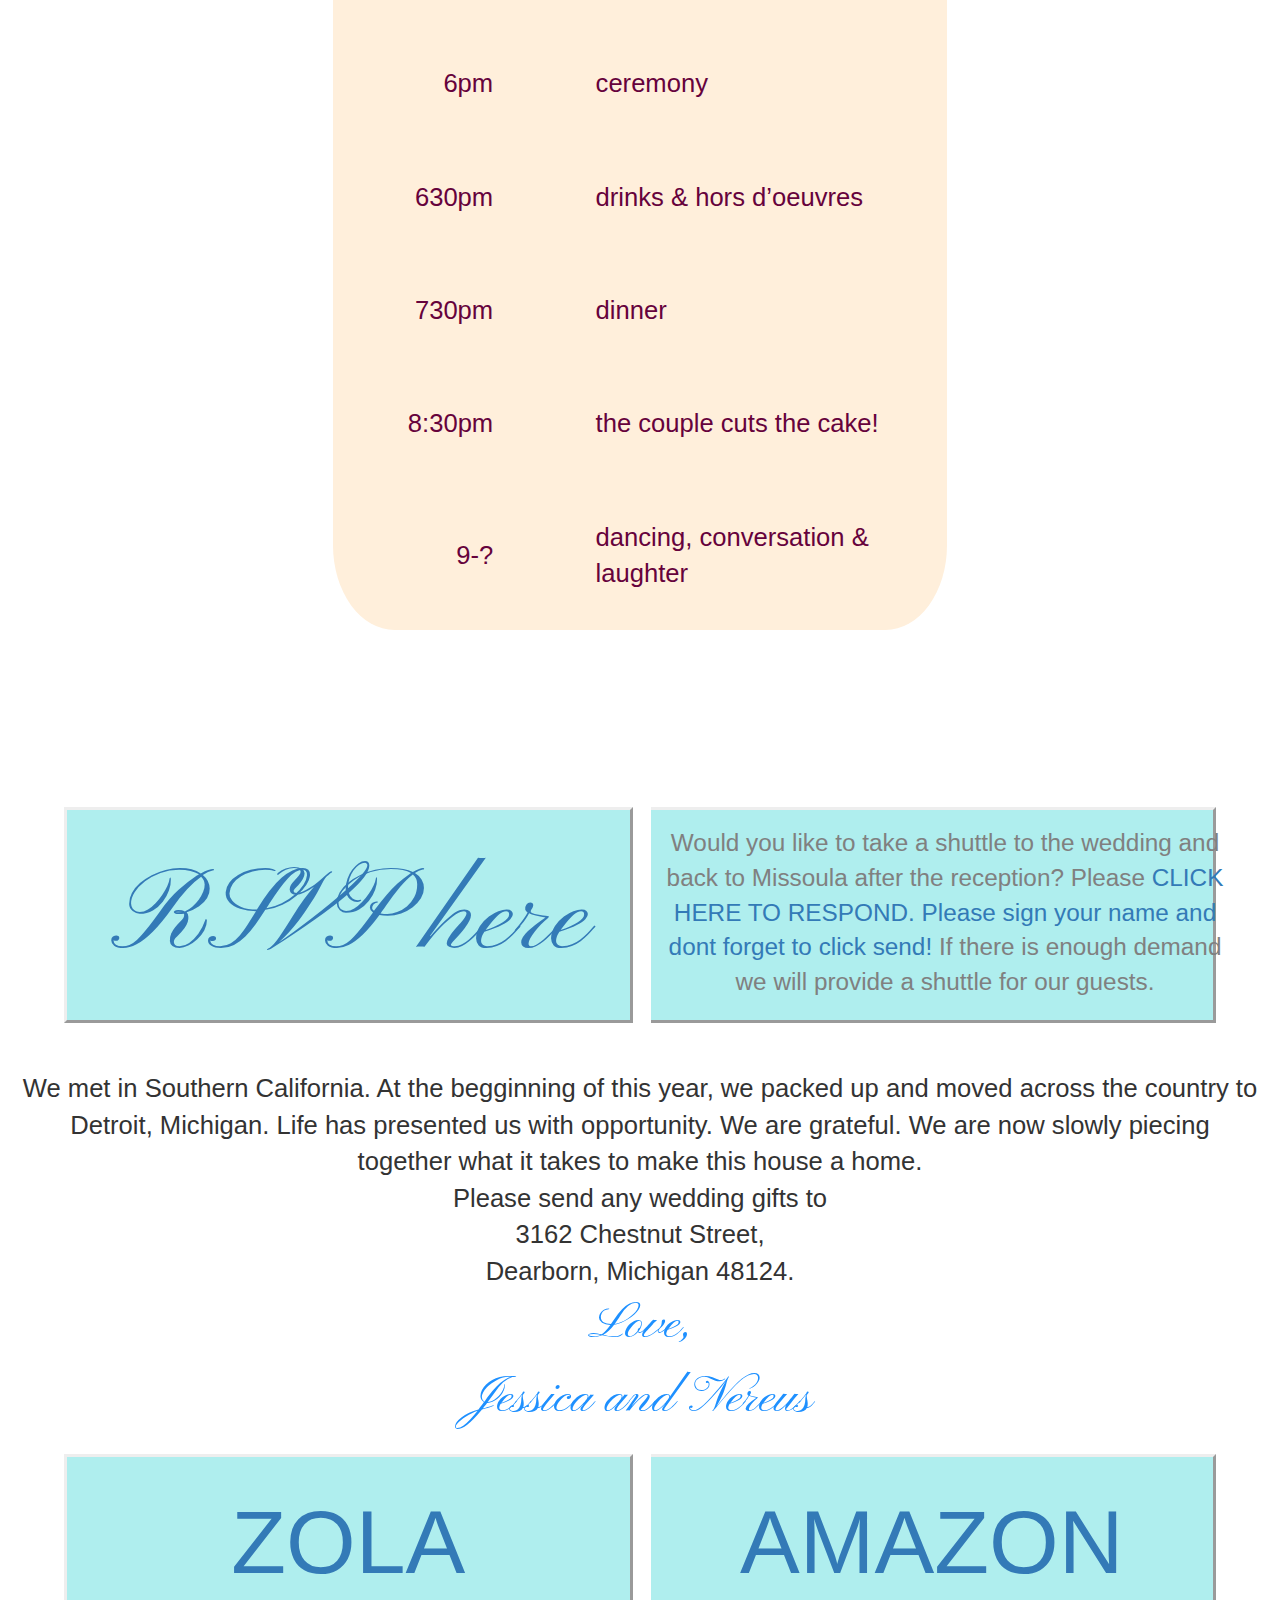
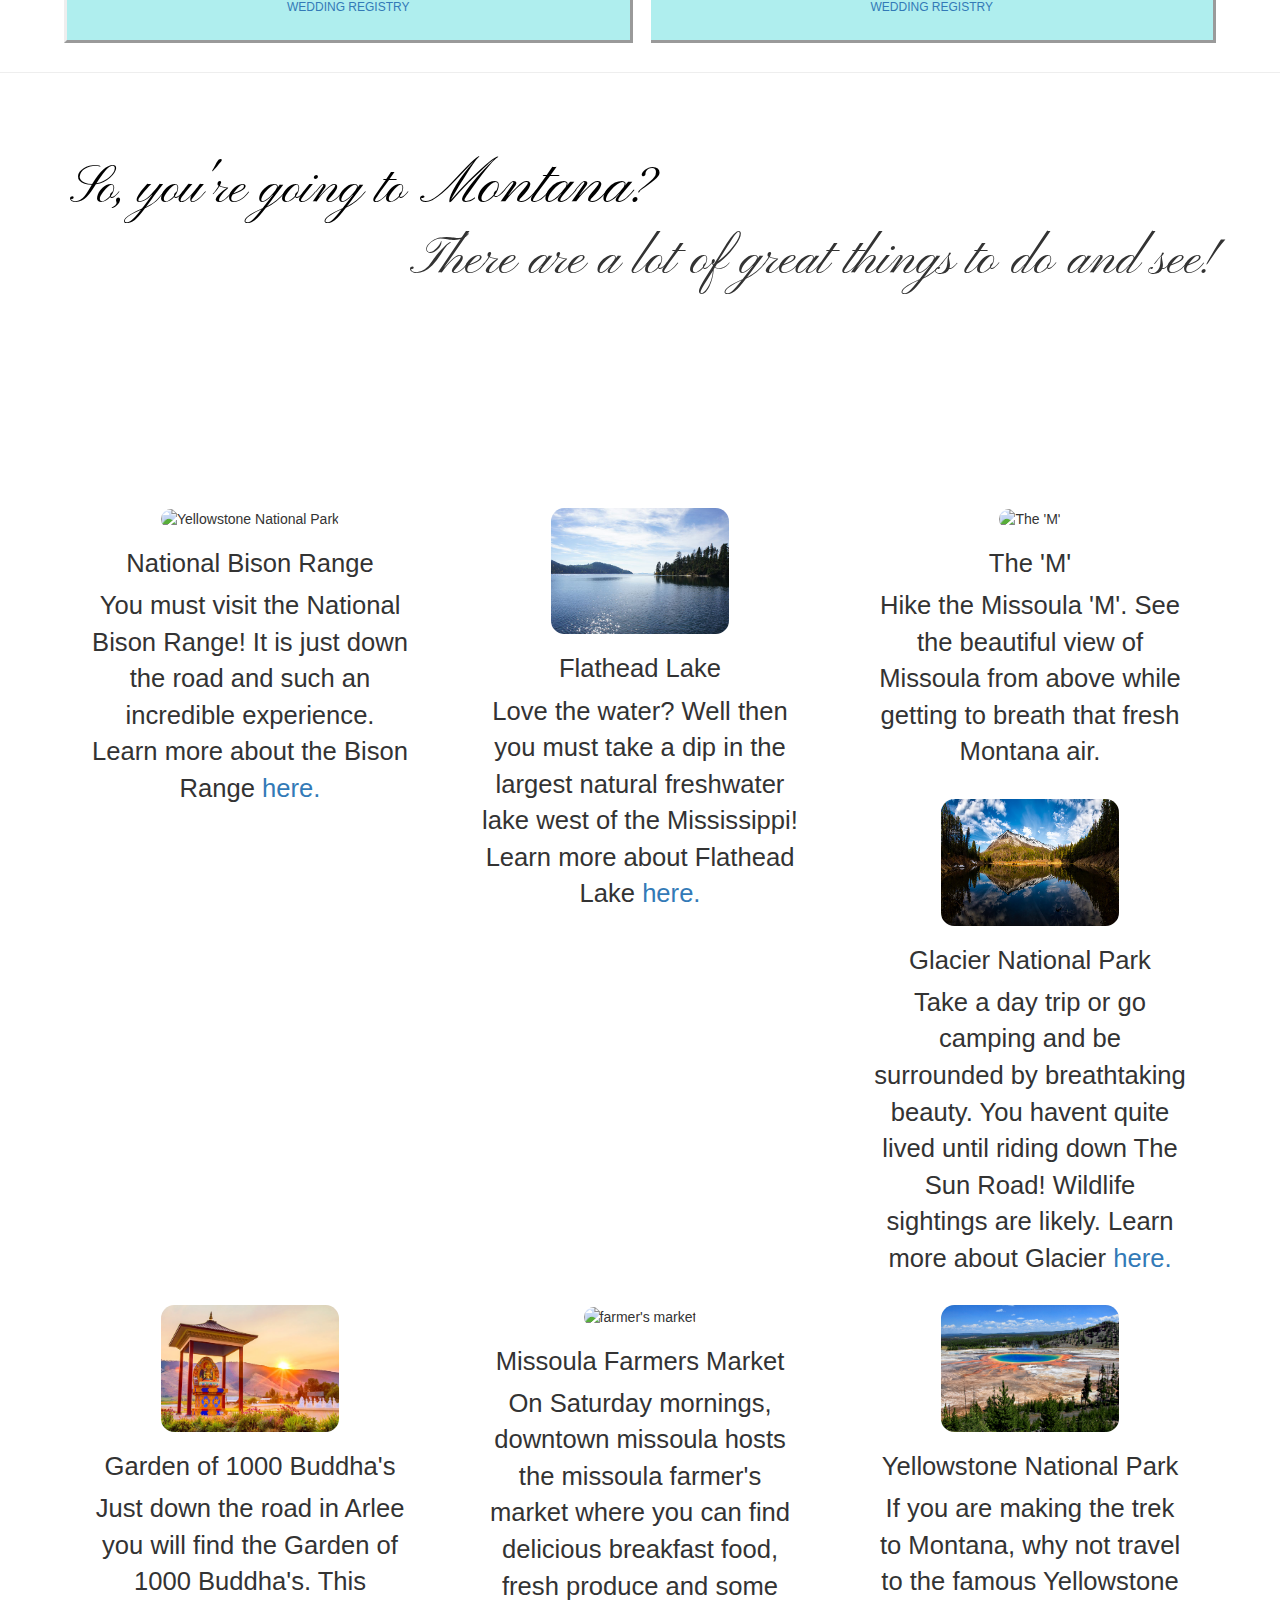
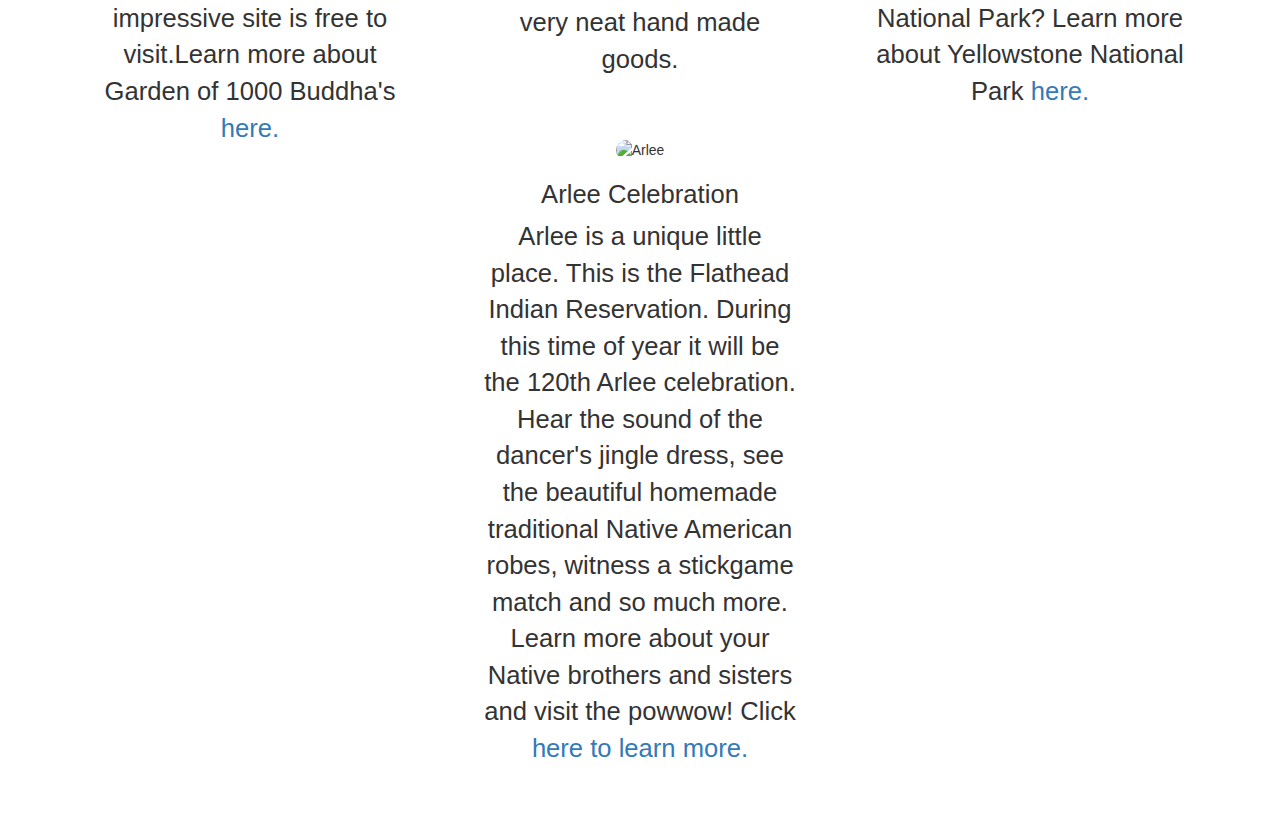
==== commit 944b40b3: "fixed sunflower position, removed border from itinerary" ====
--- a/index.html
+++ b/index.html
@@ -62,7 +62,9 @@
   <div class="child2">
     <div id="details"><span class="love">We found <span id="love">Love</span></span><br> We want to celebrate it with you! <br>The wedding ceremony and reception will be at the McCay residence, <br> 25615 Vanderburg Ln <br>
         Arlee, Montana 59821. <br> We love to dance so remember to bring along some comfortable shoes! This is an outdoor ceremony and reception.
+      </div>
 
+        <img id="sunflower" src="http://www.ecstudents.net/14springb2f/skim/images/sunflower.png" width="20%" alt="">
       <table align="center"style="width:60%" >
         <tbody>
 
@@ -95,10 +97,8 @@
           </tr>
         </tbody>
       </table>
-      <img id="sunflower" src="http://www.ecstudents.net/14springb2f/skim/images/sunflower.png" width="20%" alt="">
 
 
-    </div>
   </div>
 </div>
 <div class="parent">
--- a/index.css
+++ b/index.css
@@ -209,14 +209,12 @@
 }
 
 table {
+  position: relative;
   text-align: right;
-  border-width: thin;
-  border-style: double;
   border-radius: 10%;
-  border-color: rgb(102,2,60);
   color: rgb(102,2,60);
   background-color: #ffefdb;
-  margin-top: 5vw;
+  z-index: 1;
 
 }
 @@media query {
@@ -227,9 +225,11 @@
   position: relative;
 /* left: 0px; */
 /* top: 0px; */
-z-index: 1;
-margin-top: -104vw;
-margin-left: 50vw;
+z-index: 2;
+/*margin-top: 1vw;*/
+/*margin-left: 11vw;*/
+margin-bottom: -23vw;
+margin-left: 49vw;
 
 }
 
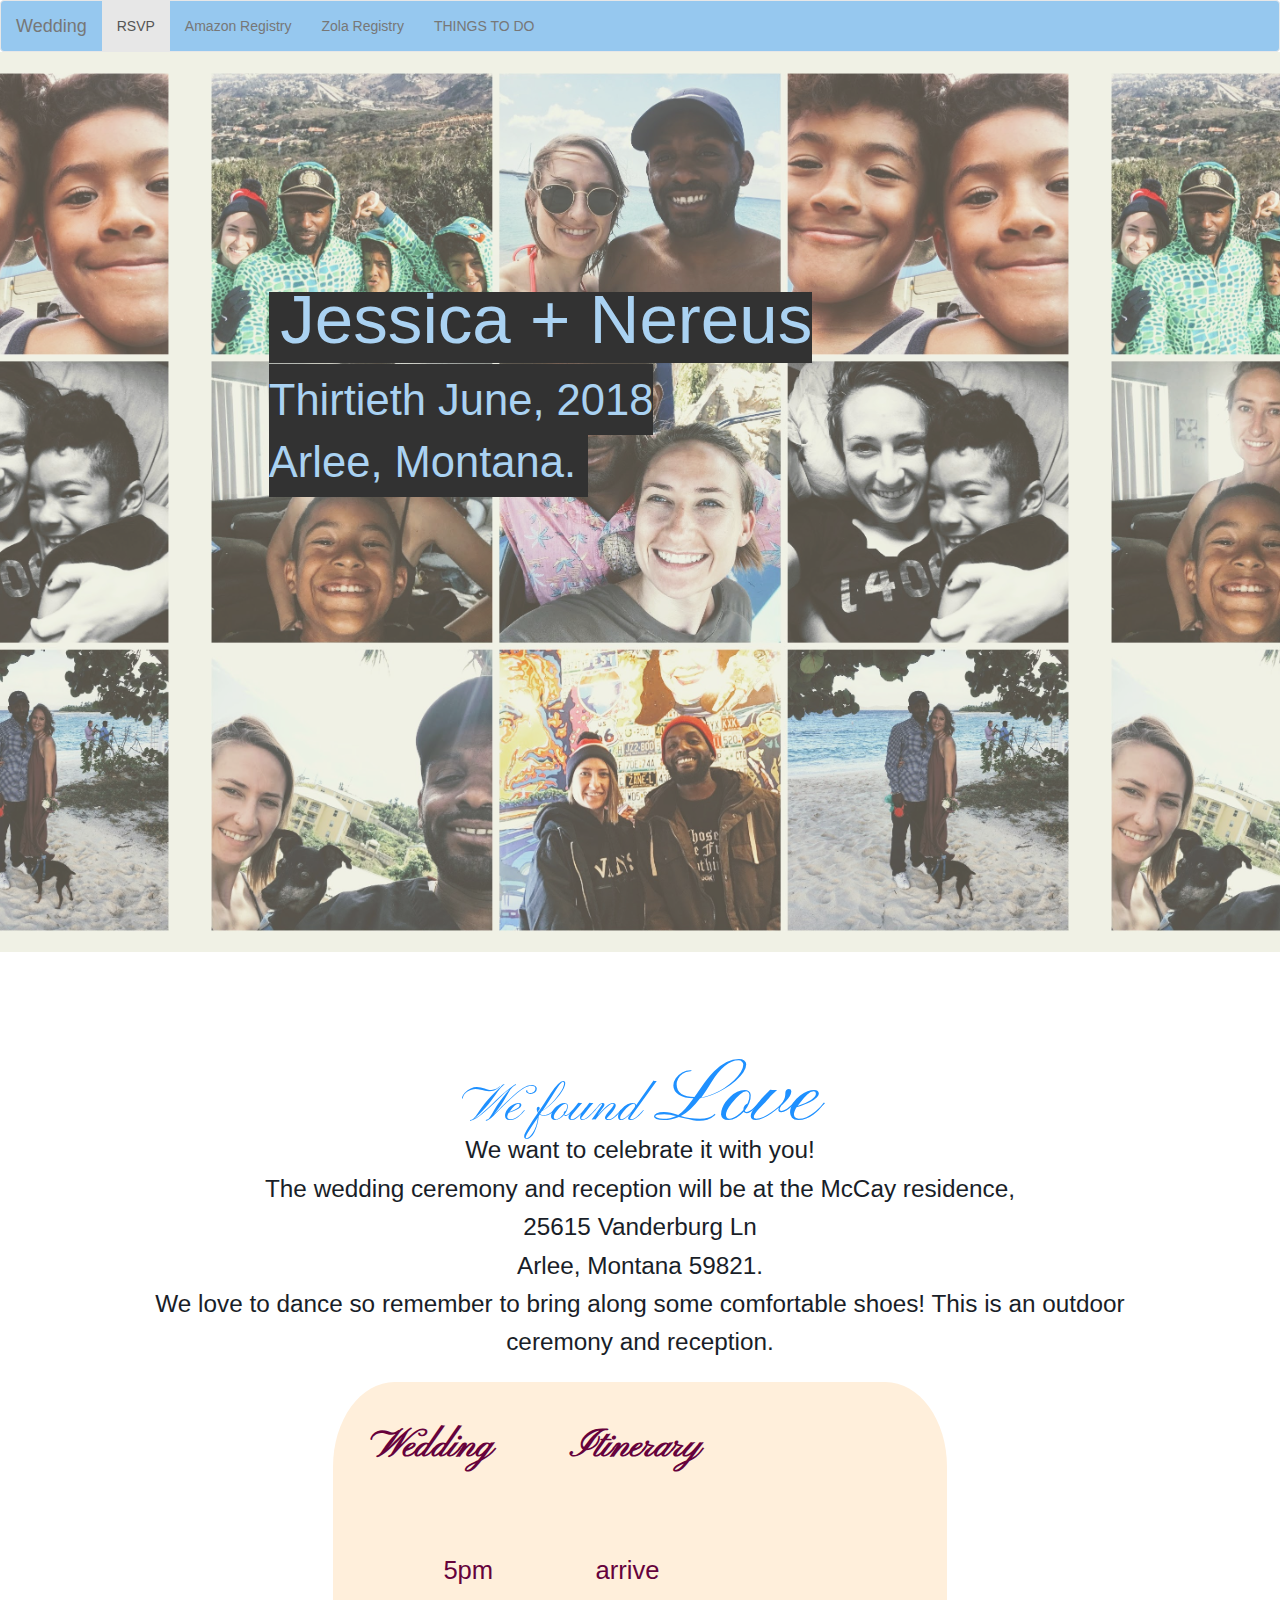
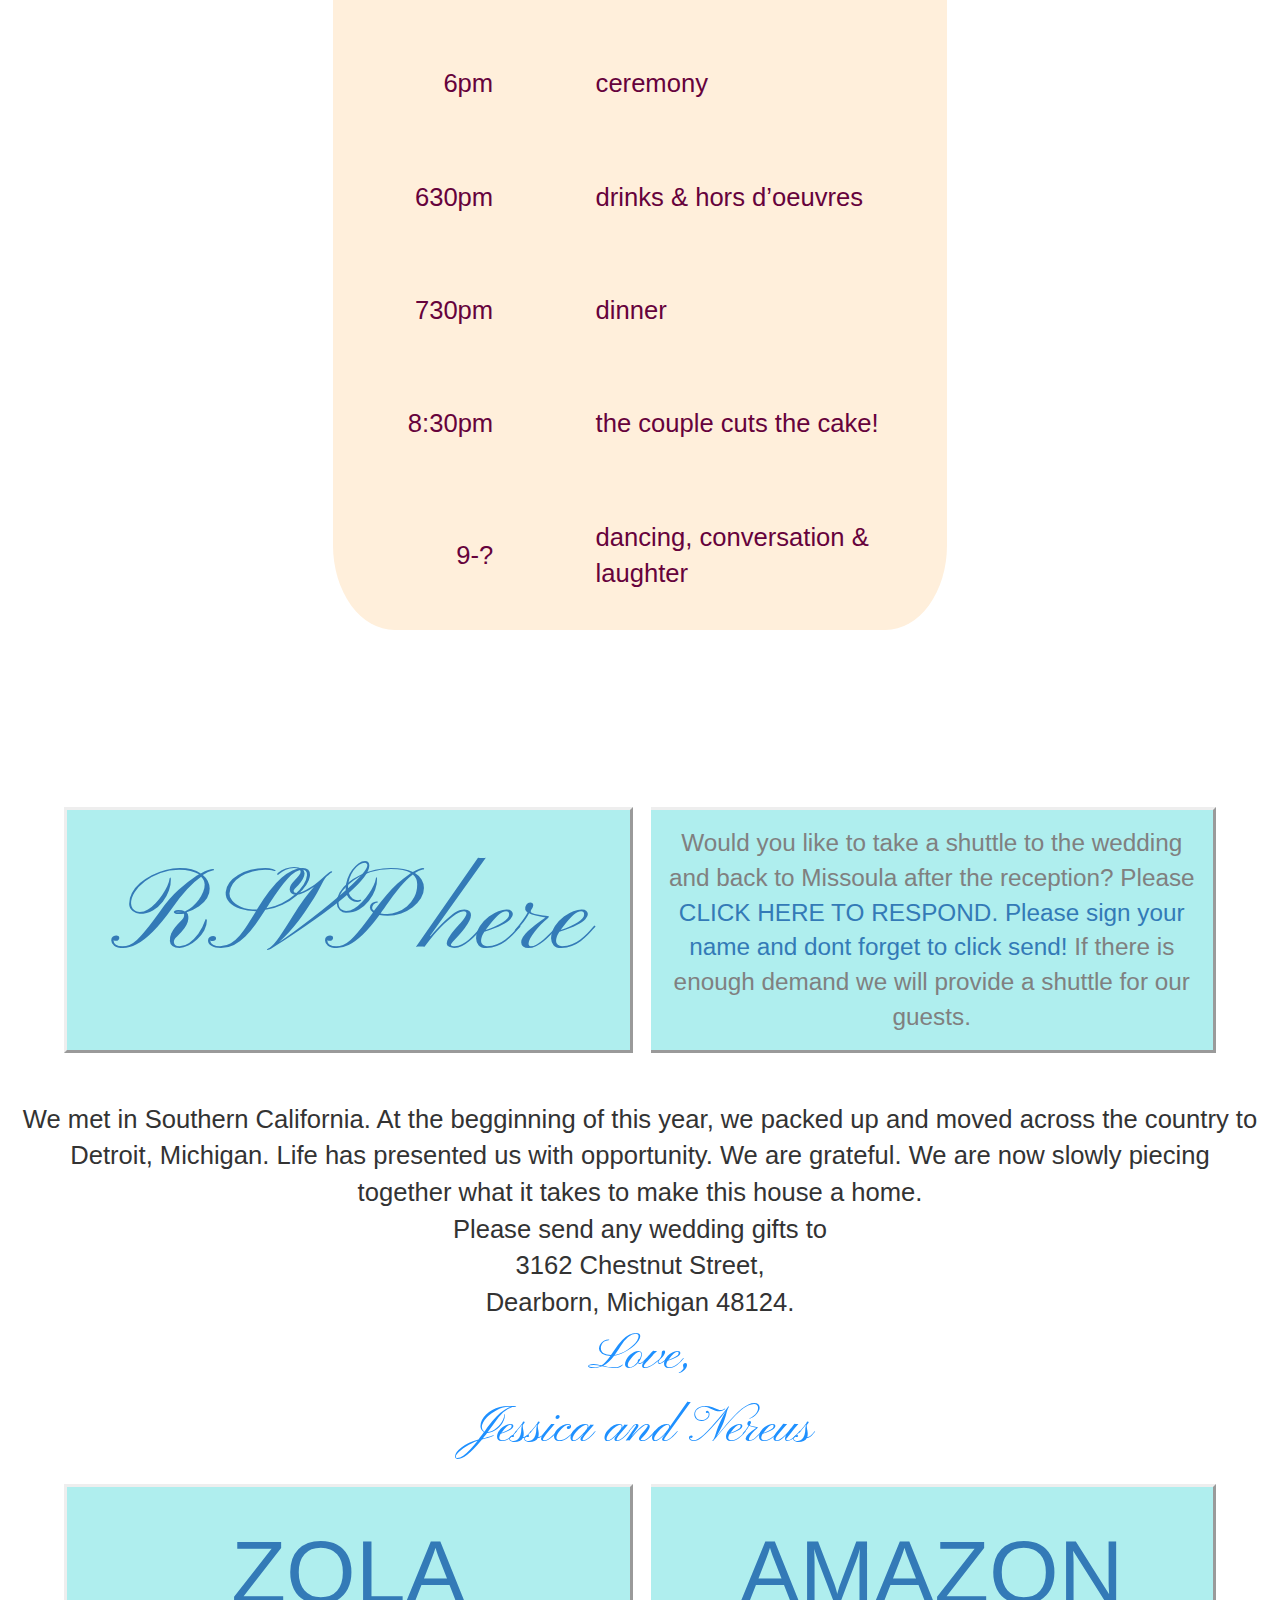
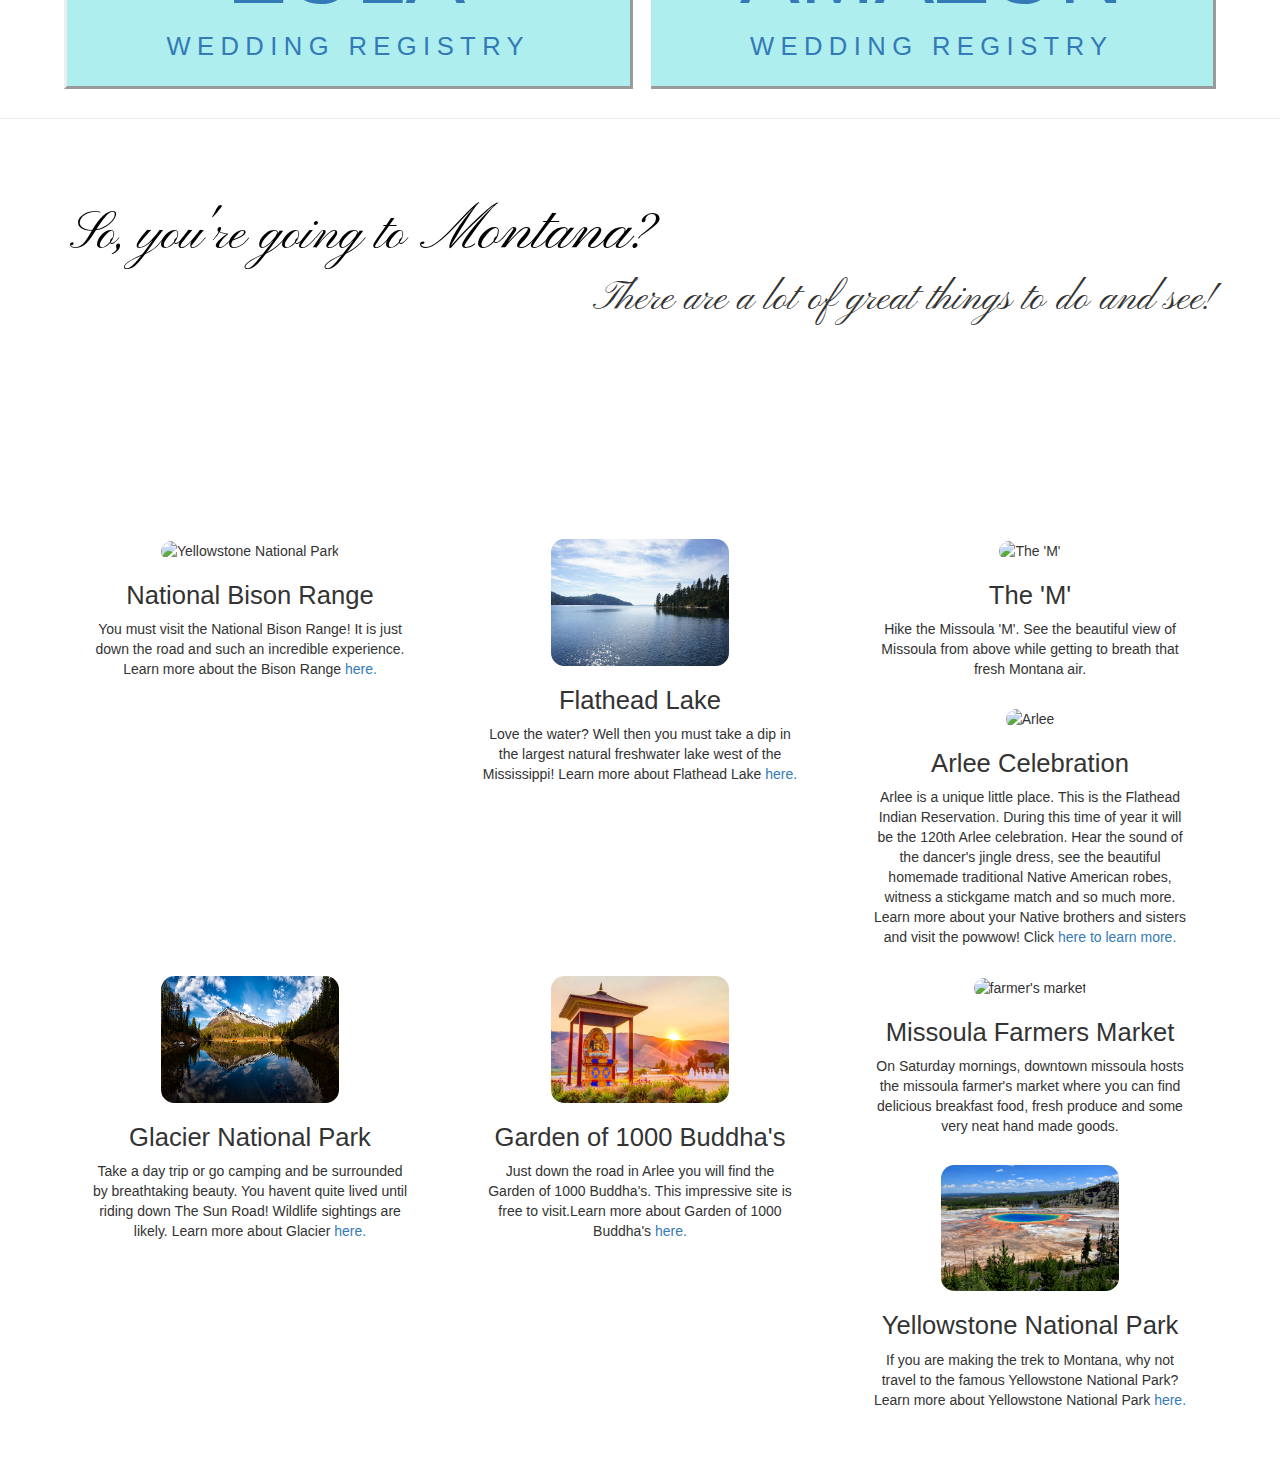
==== commit 1a4af727: "fixed various text sizes and widths" ====
--- a/index.html
+++ b/index.html
@@ -161,6 +161,11 @@
       </div>
 
       <div class="col-lg-4 col-sm-6 text-center mb-4">
+        <img class="rounded-circle img-fluid d-block mx-auto" src="https://encrypted-tbn0.gstatic.com/images?q=tbn:ANd9GcThj3PTf1cd2Vt00S0D7QwkFtwrnieIVv4A_0P8xpJHGxTsw1k" alt="Arlee" height="200px" width="350px">
+        <h3>Arlee Celebration</h3>
+        <p class="attractionDescription">Arlee is a unique little place. This is the Flathead Indian Reservation. During this time of year it will be the 120th Arlee celebration. Hear the sound of the dancer's jingle dress, see the beautiful homemade traditional Native American robes, witness a stickgame match and so much more. Learn more about your Native brothers and sisters and visit the powwow! Click <a href="#"><a href="http://www.arleepowwow.com/" target="_blank">here to learn more. </a></p>
+      </div>
+      <div class="col-lg-4 col-sm-6 text-center mb-4">
         <img class="rounded-circle img-fluid d-block mx-auto" src="images/glacier-national-park.jpg" alt="Glacier National Park" height="200px" width="350px">
         <h3>Glacier National Park </h3>
         <p class="attractionDescription">Take a day trip or go camping and be surrounded by breathtaking beauty. You havent quite lived until riding down The Sun Road! Wildlife sightings are likely.
@@ -186,11 +191,6 @@
         <p class="attractionDescription">If you are making the trek to Montana, why not travel to the famous Yellowstone National Park?
          Learn more about Yellowstone National Park <a href="https://www.nps.gov/yell/index.htm" target="_blank" >here.</a></p>
       </div>
-      <div class="col-lg-4 col-sm-6 text-center mb-4">
-        <img class="rounded-circle img-fluid d-block mx-auto" src="https://encrypted-tbn0.gstatic.com/images?q=tbn:ANd9GcThj3PTf1cd2Vt00S0D7QwkFtwrnieIVv4A_0P8xpJHGxTsw1k" alt="Arlee" height="200px" width="350px">
-        <h3>Arlee Celebration</h3>
-        <p class="attractionDescription">Arlee is a unique little place. This is the Flathead Indian Reservation. During this time of year it will be the 120th Arlee celebration. Hear the sound of the dancer's jingle dress, see the beautiful homemade traditional Native American robes, witness a stickgame match and so much more. Learn more about your Native brothers and sisters and visit the powwow! Click <a href="#"><a href="http://www.arleepowwow.com/" target="_blank">here to learn more. </a></p>
-      </div>
     </div> <!--close row-->
 
   </div>           <!--end fun places to go -->
--- a/index.css
+++ b/index.css
@@ -92,7 +92,7 @@
 }
 
 #lotsToSee {
-  font-size: 4.1vw;
+  font-size: 3.1vw;
   margin-bottom: 17vw;
   text-align: right;
   font-family: 'Pinyon Script', cursive;
@@ -103,10 +103,8 @@
   font-size: 4.9vw;
 }
 
-.attractionHeader {}
 
  .attractionDescription {
-  font-size: 2vw;
   padding-bottom: 60px !important;
 }
 
@@ -144,12 +142,12 @@
 h3 {
   font-size: 2vw;
 }
-/*
+
 
 h6 {
   font-size: 2vw;
   letter-spacing: .5vw;
-}*/
+}
 
 .rsvpChild {
   margin-left: 5vw;
@@ -265,7 +263,6 @@
   #shuttle {
     font-size: 1.9vw;
     text-align: center;
-    width: 105%;
     color: gray;
   }
 
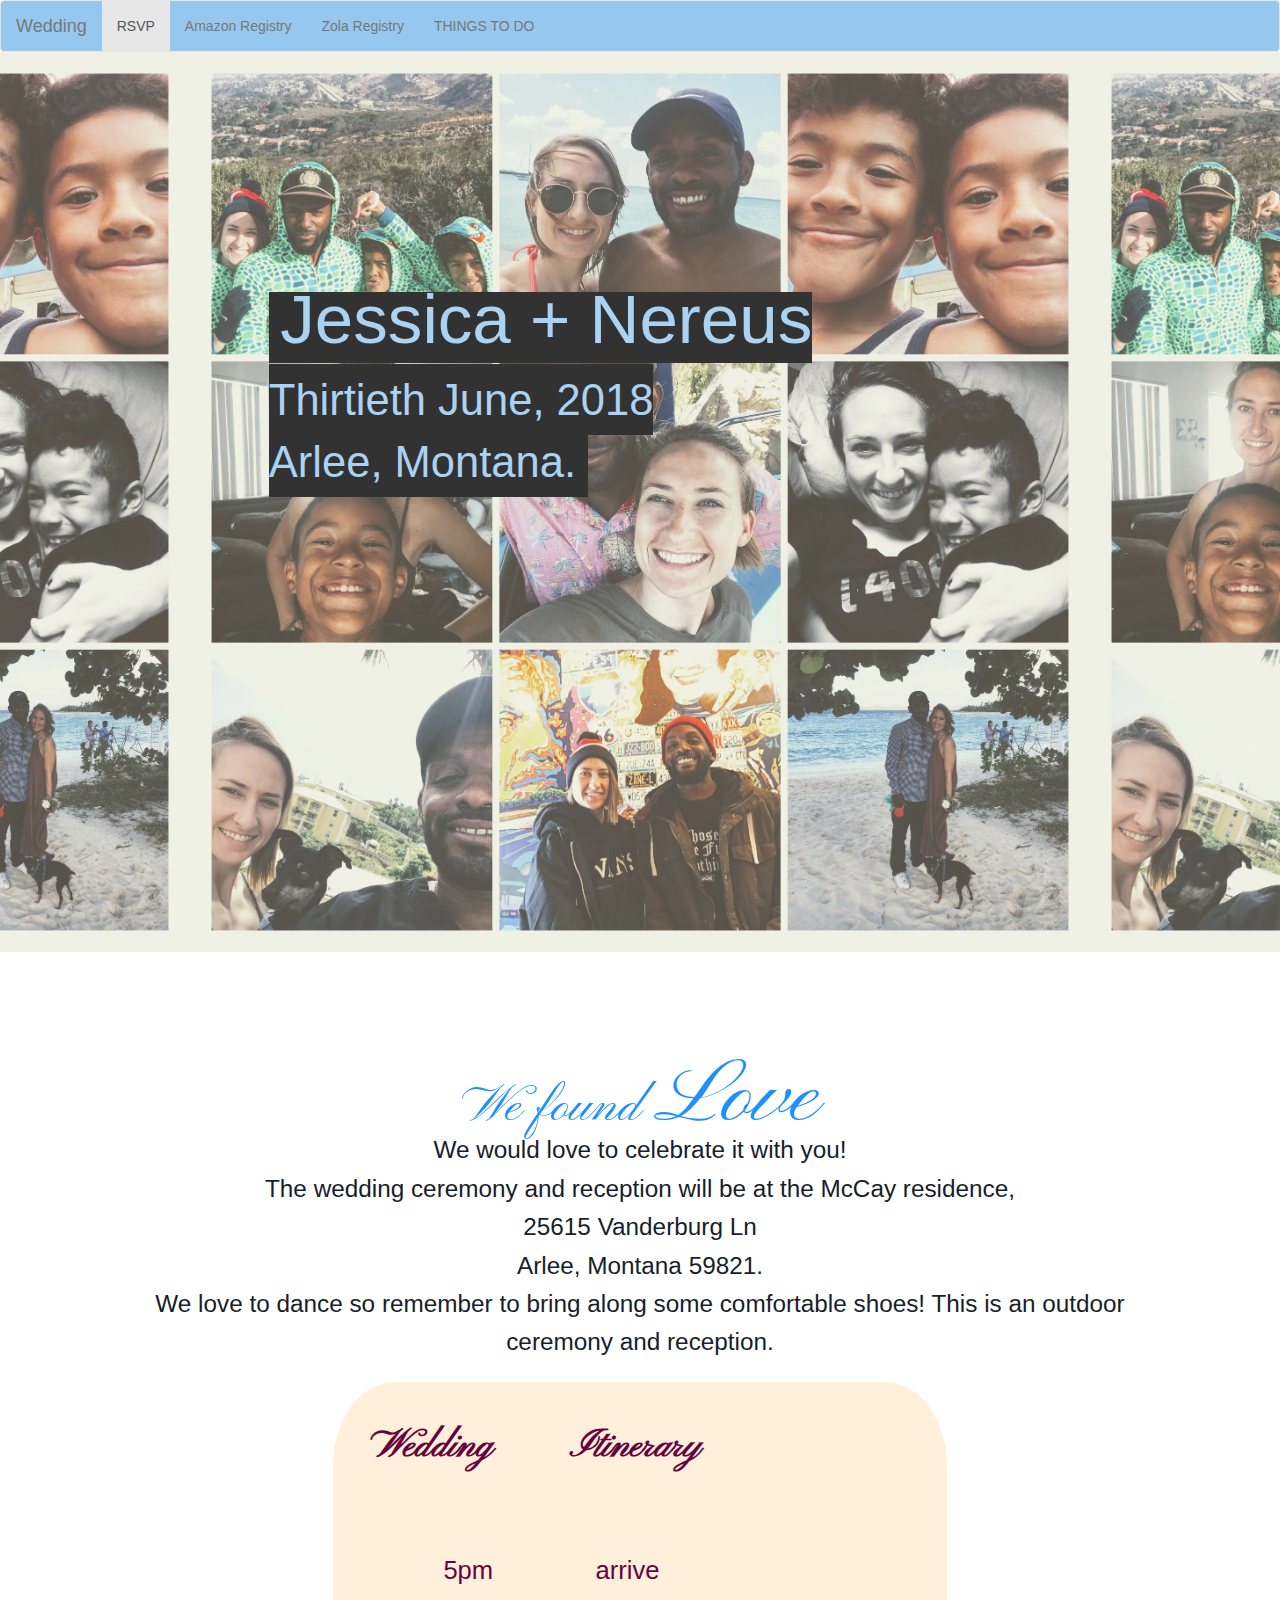
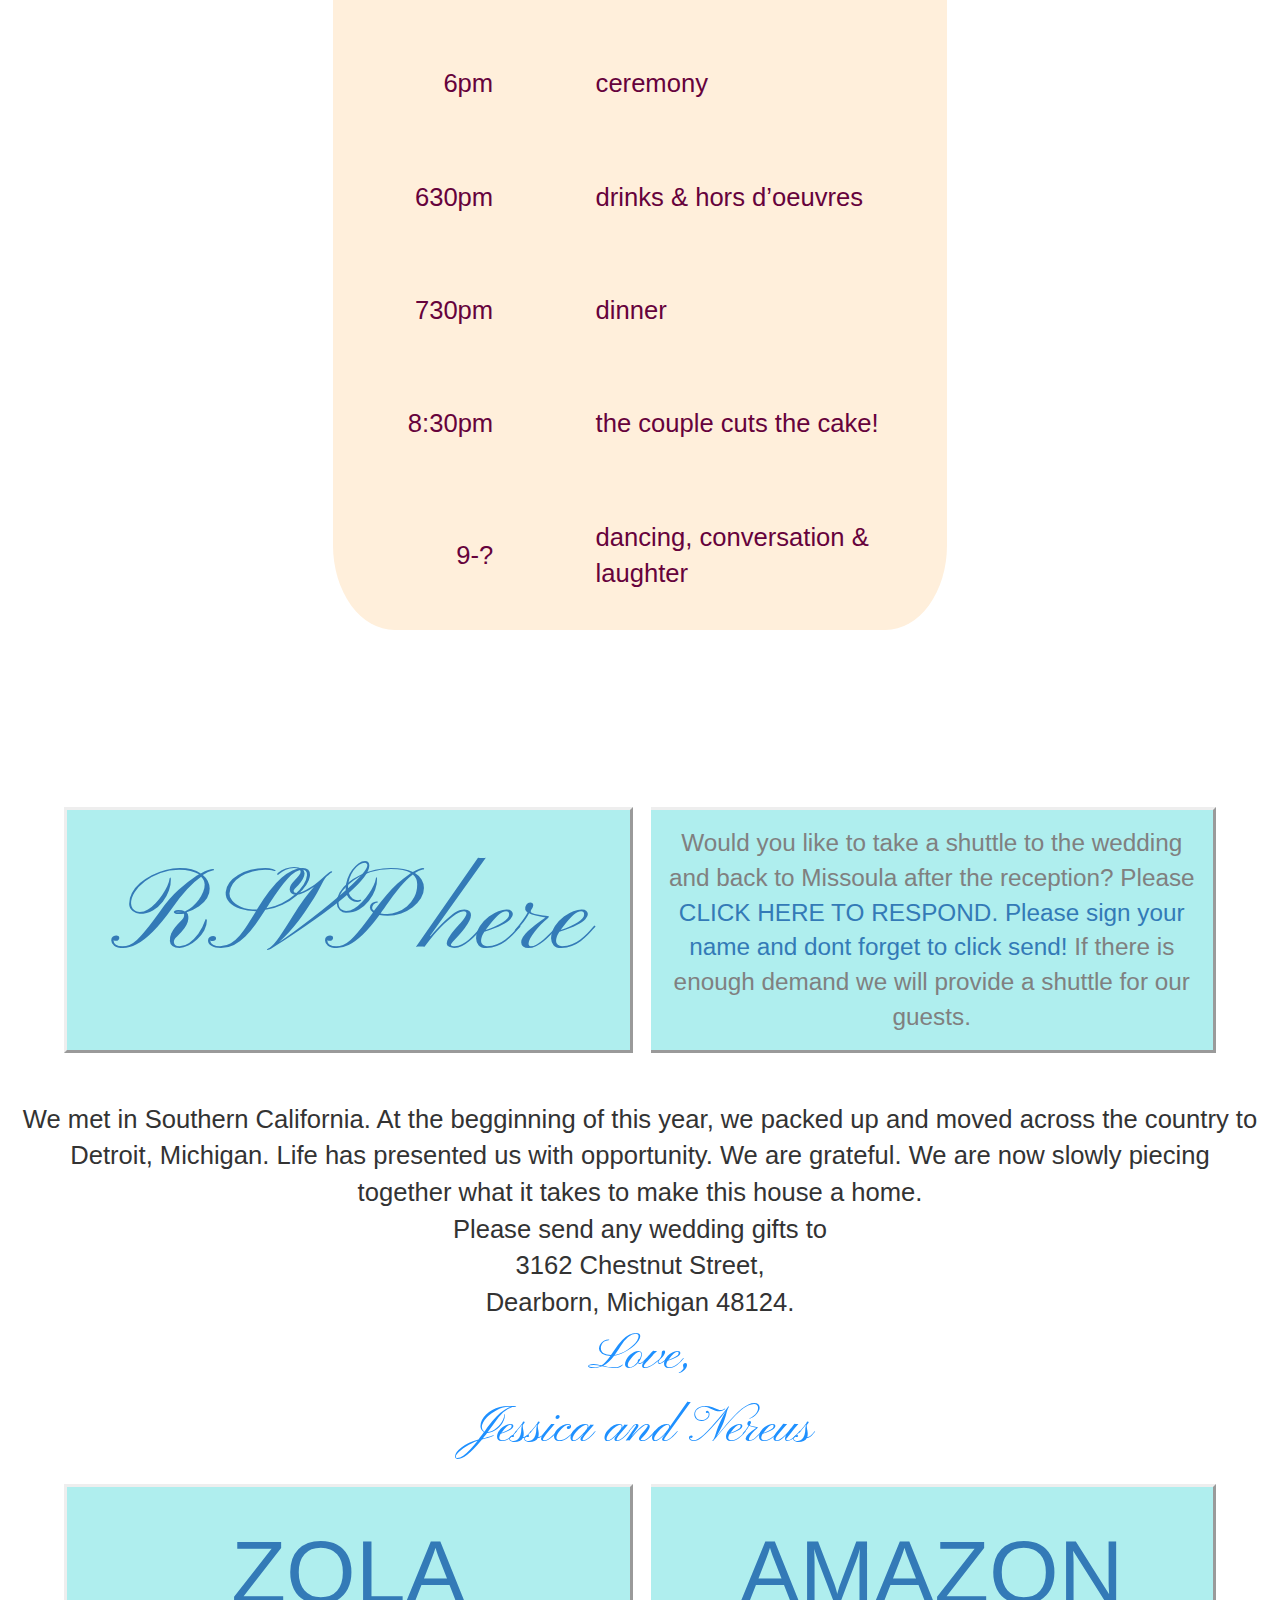
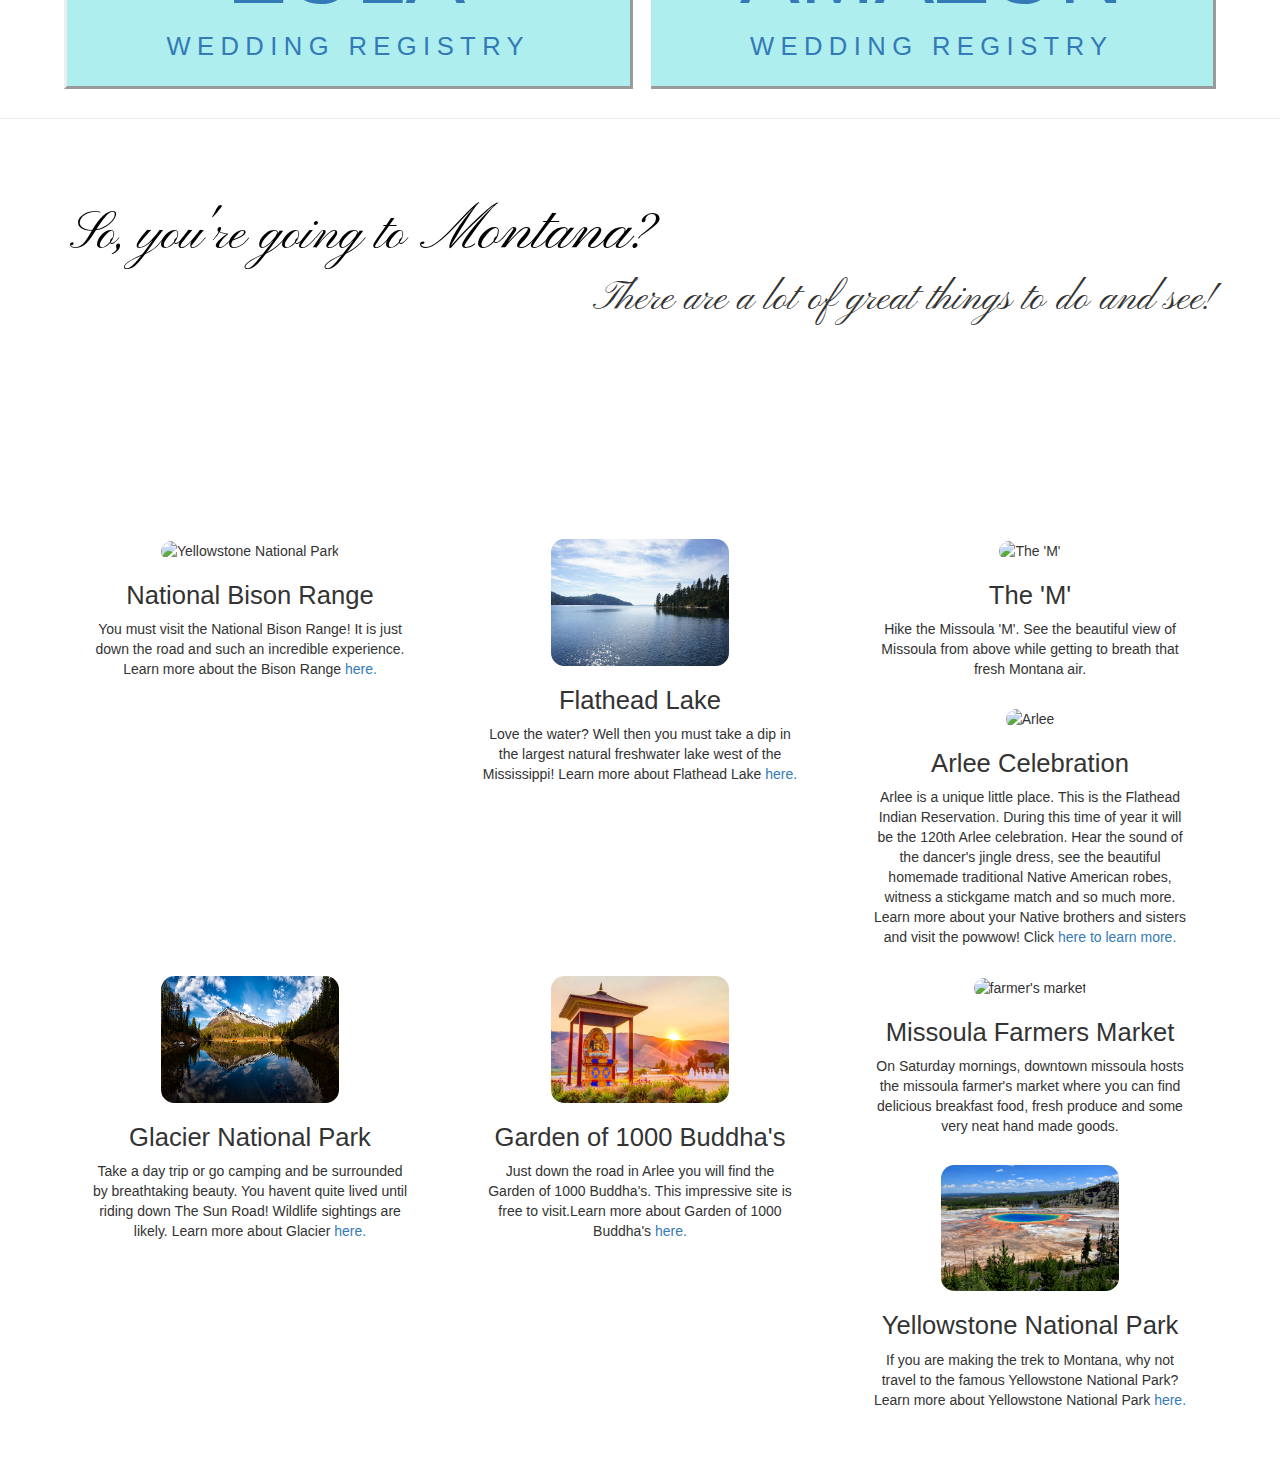
==== commit 7cf7d463: "altered message to guests" ====
--- a/index.html
+++ b/index.html
@@ -60,7 +60,7 @@
 <div class="parent2">
 
   <div class="child2">
-    <div id="details"><span class="love">We found <span id="love">Love</span></span><br> We want to celebrate it with you! <br>The wedding ceremony and reception will be at the McCay residence, <br> 25615 Vanderburg Ln <br>
+    <div id="details"><span class="love">We found <span id="love">Love</span></span><br> We would love to celebrate it with you! <br>The wedding ceremony and reception will be at the McCay residence, <br> 25615 Vanderburg Ln <br>
         Arlee, Montana 59821. <br> We love to dance so remember to bring along some comfortable shoes! This is an outdoor ceremony and reception.
       </div>
 
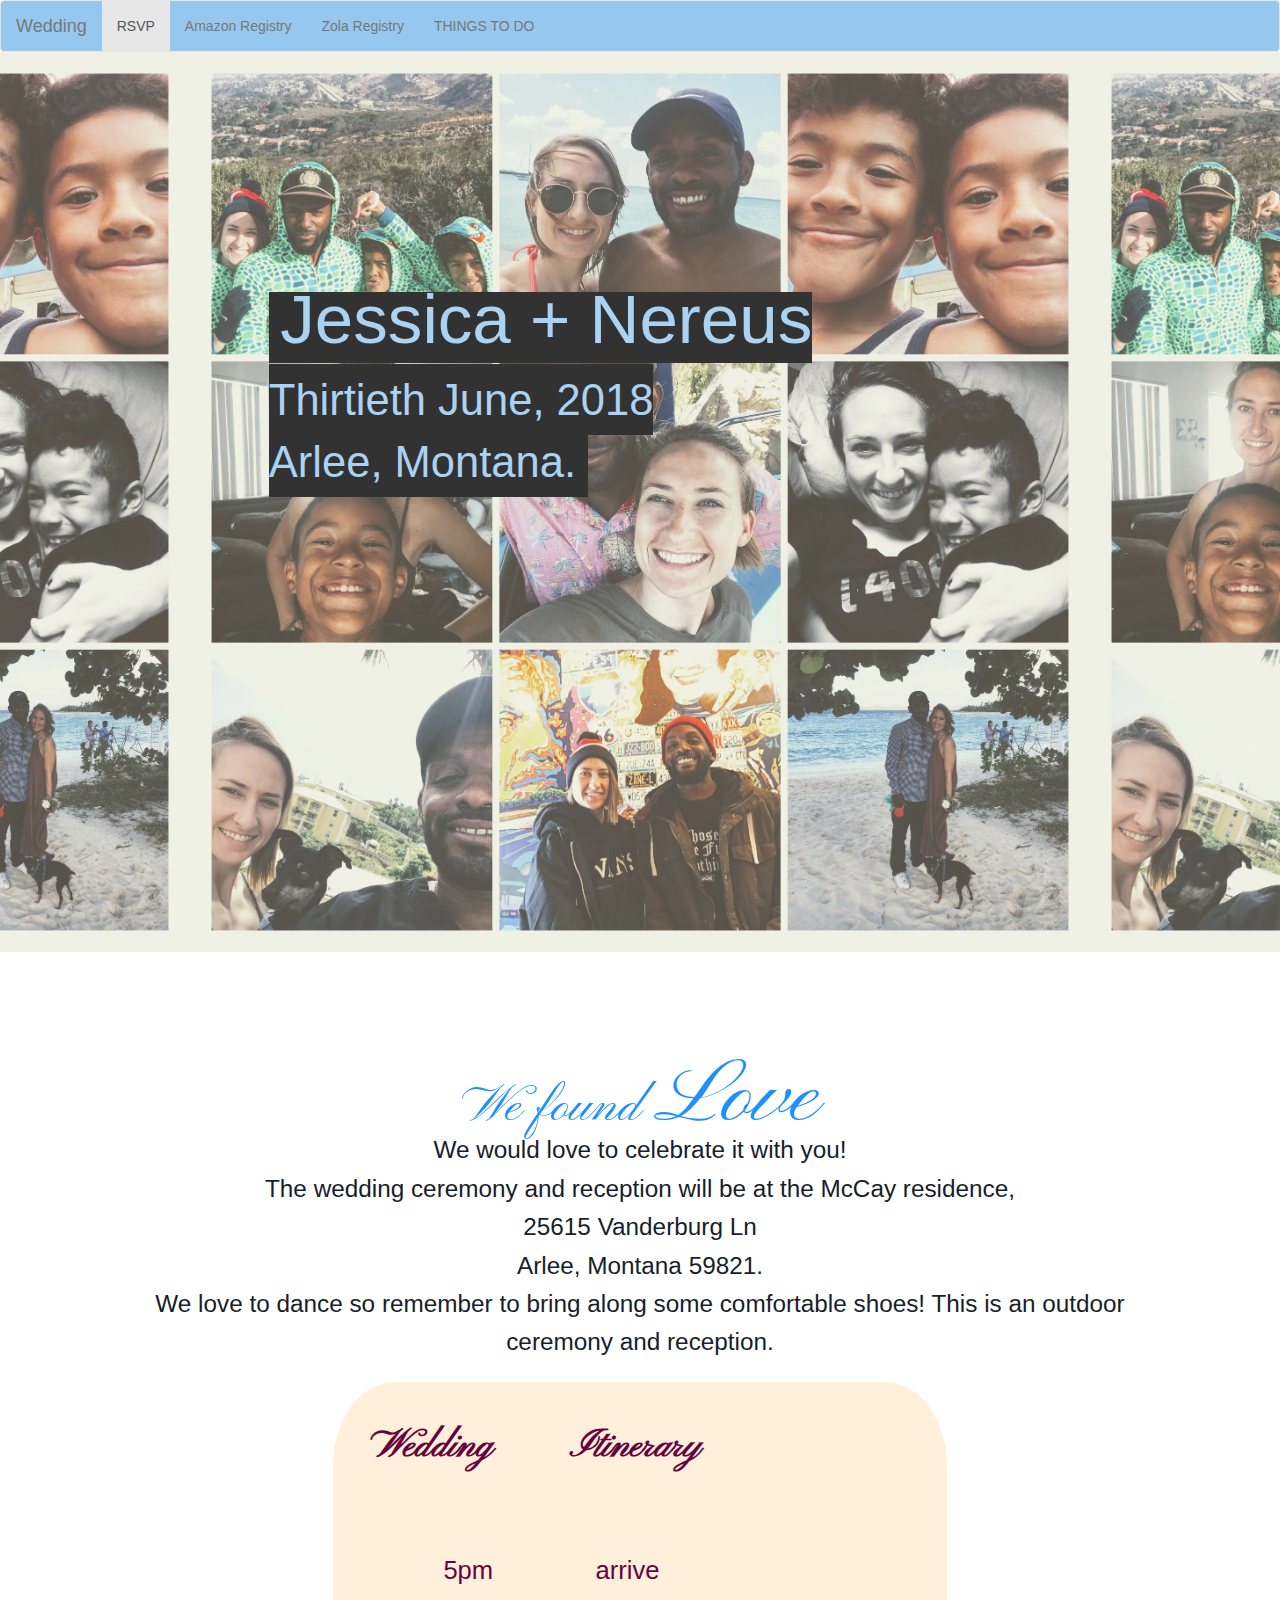
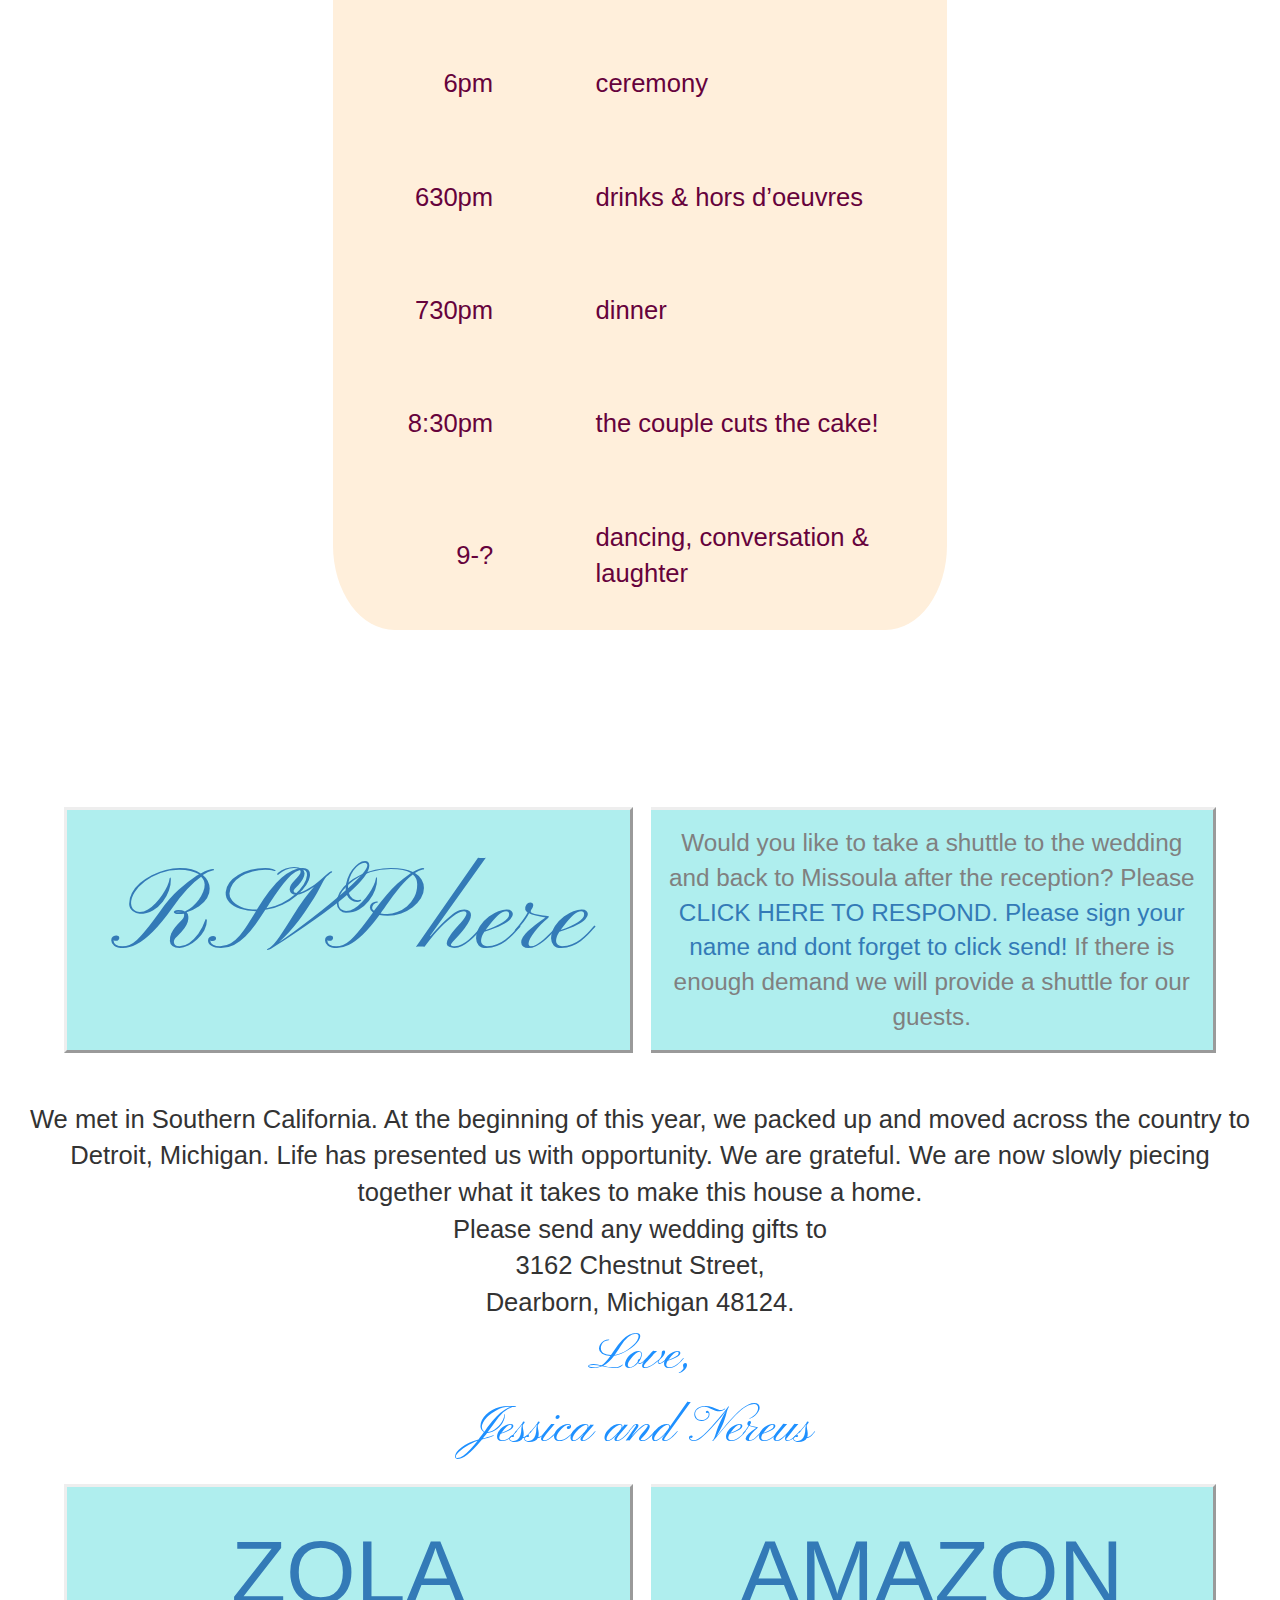
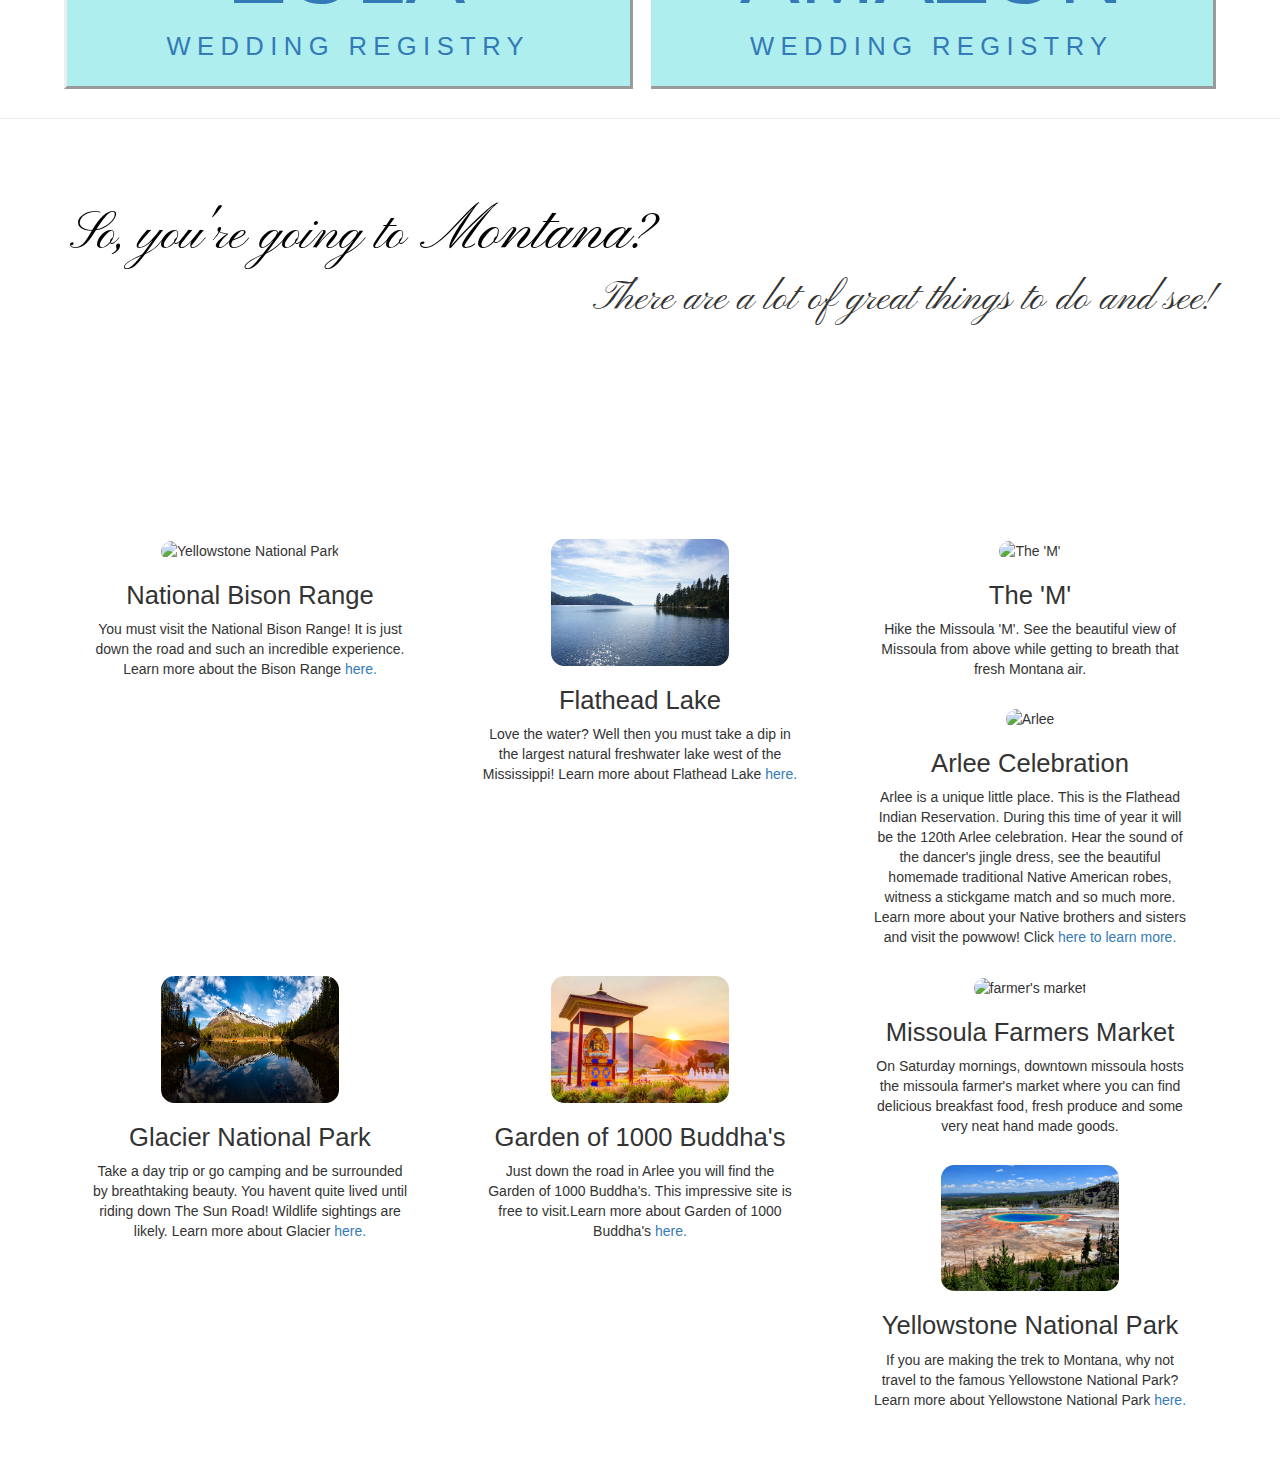
==== commit 5dbf7229: "fixed spelling" ====
--- a/index.html
+++ b/index.html
@@ -111,7 +111,7 @@
 </div>
 
 <div >
-  <p id="weddingGifts">We met in Southern California. At the begginning of this year, we packed up and moved across the country to Detroit, Michigan. Life has presented us with opportunity. We are grateful. We are now slowly piecing together what it takes to make this house a home.<br> Please send any wedding gifts to<br> 3162 Chestnut Street,<br> Dearborn, Michigan 48124.<br> <span class="love">Love,<br> Jessica and Nereus</span></p>
+  <p id="weddingGifts">We met in Southern California. At the beginning of this year, we packed up and moved across the country to Detroit, Michigan. Life has presented us with opportunity. We are grateful. We are now slowly piecing together what it takes to make this house a home.<br> Please send any wedding gifts to<br> 3162 Chestnut Street,<br> Dearborn, Michigan 48124.<br> <span class="love">Love,<br> Jessica and Nereus</span></p>
 </div>
 
 <div class="parent">
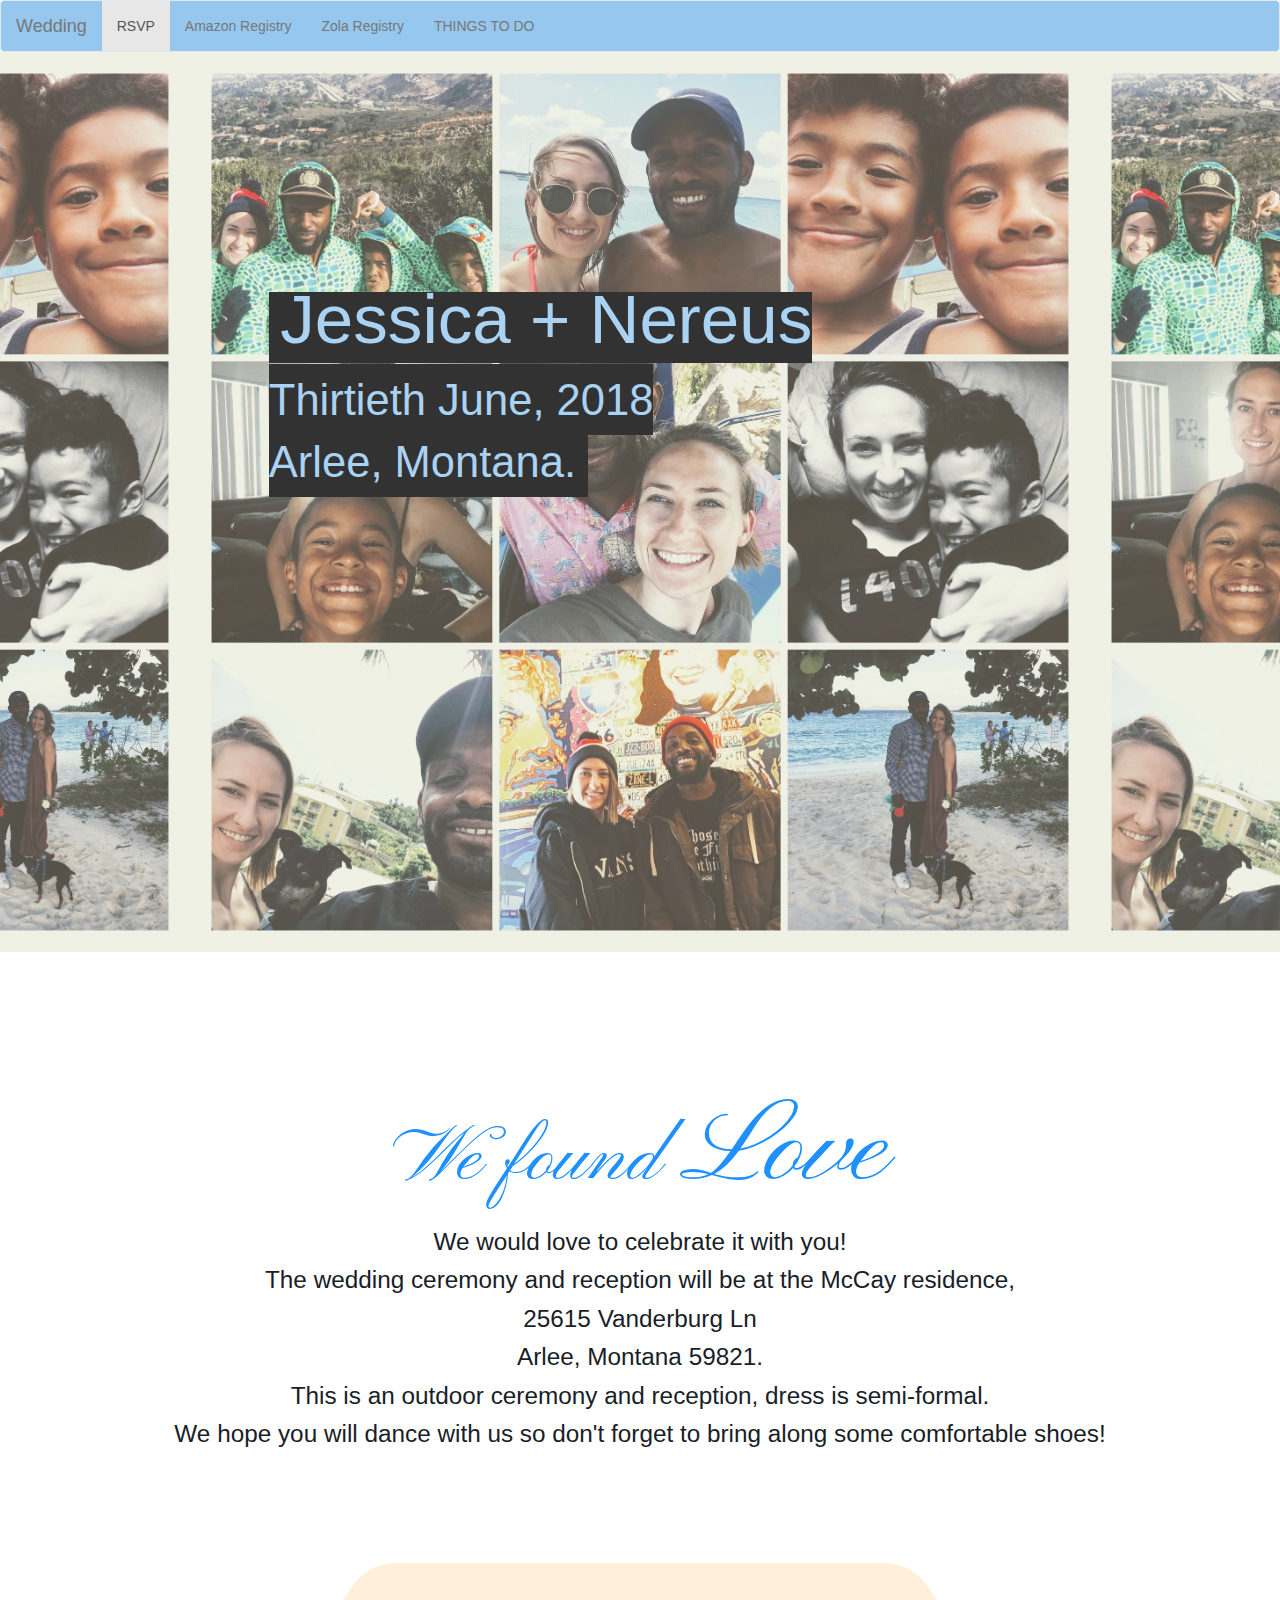
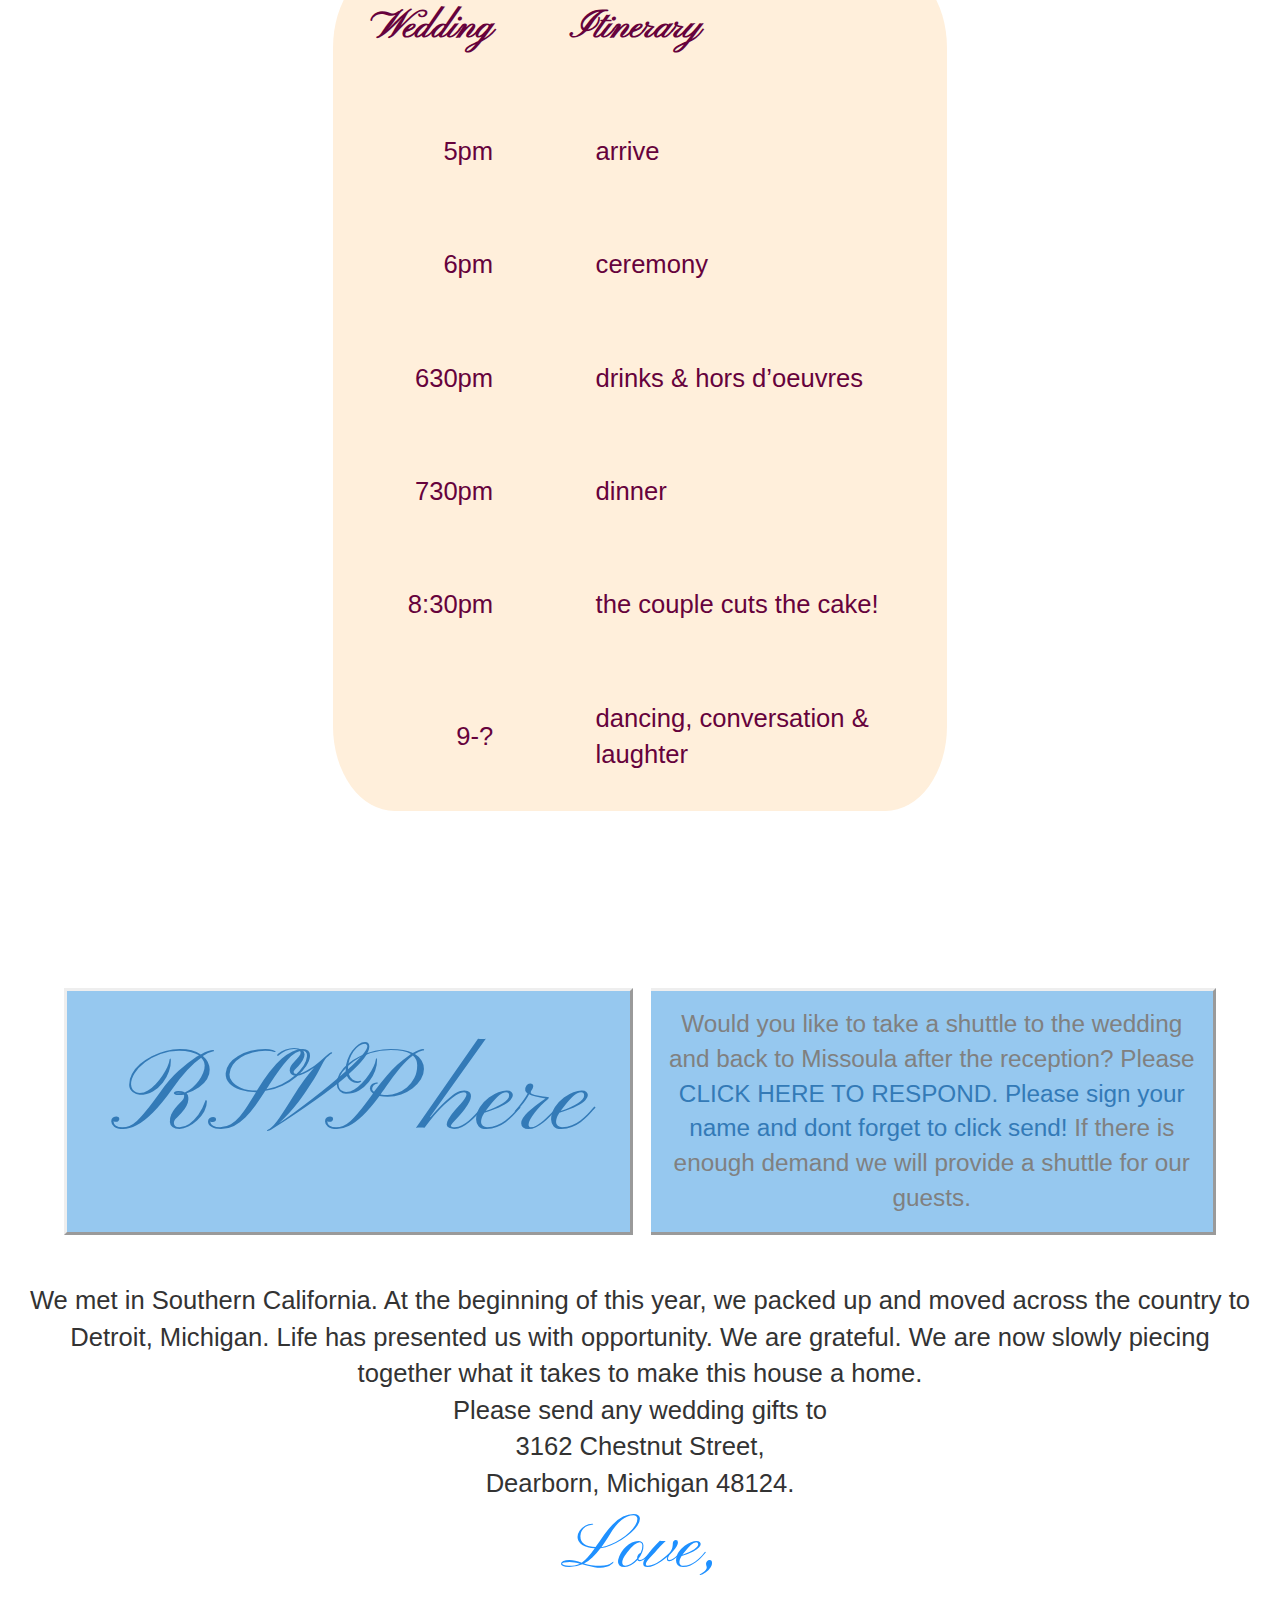
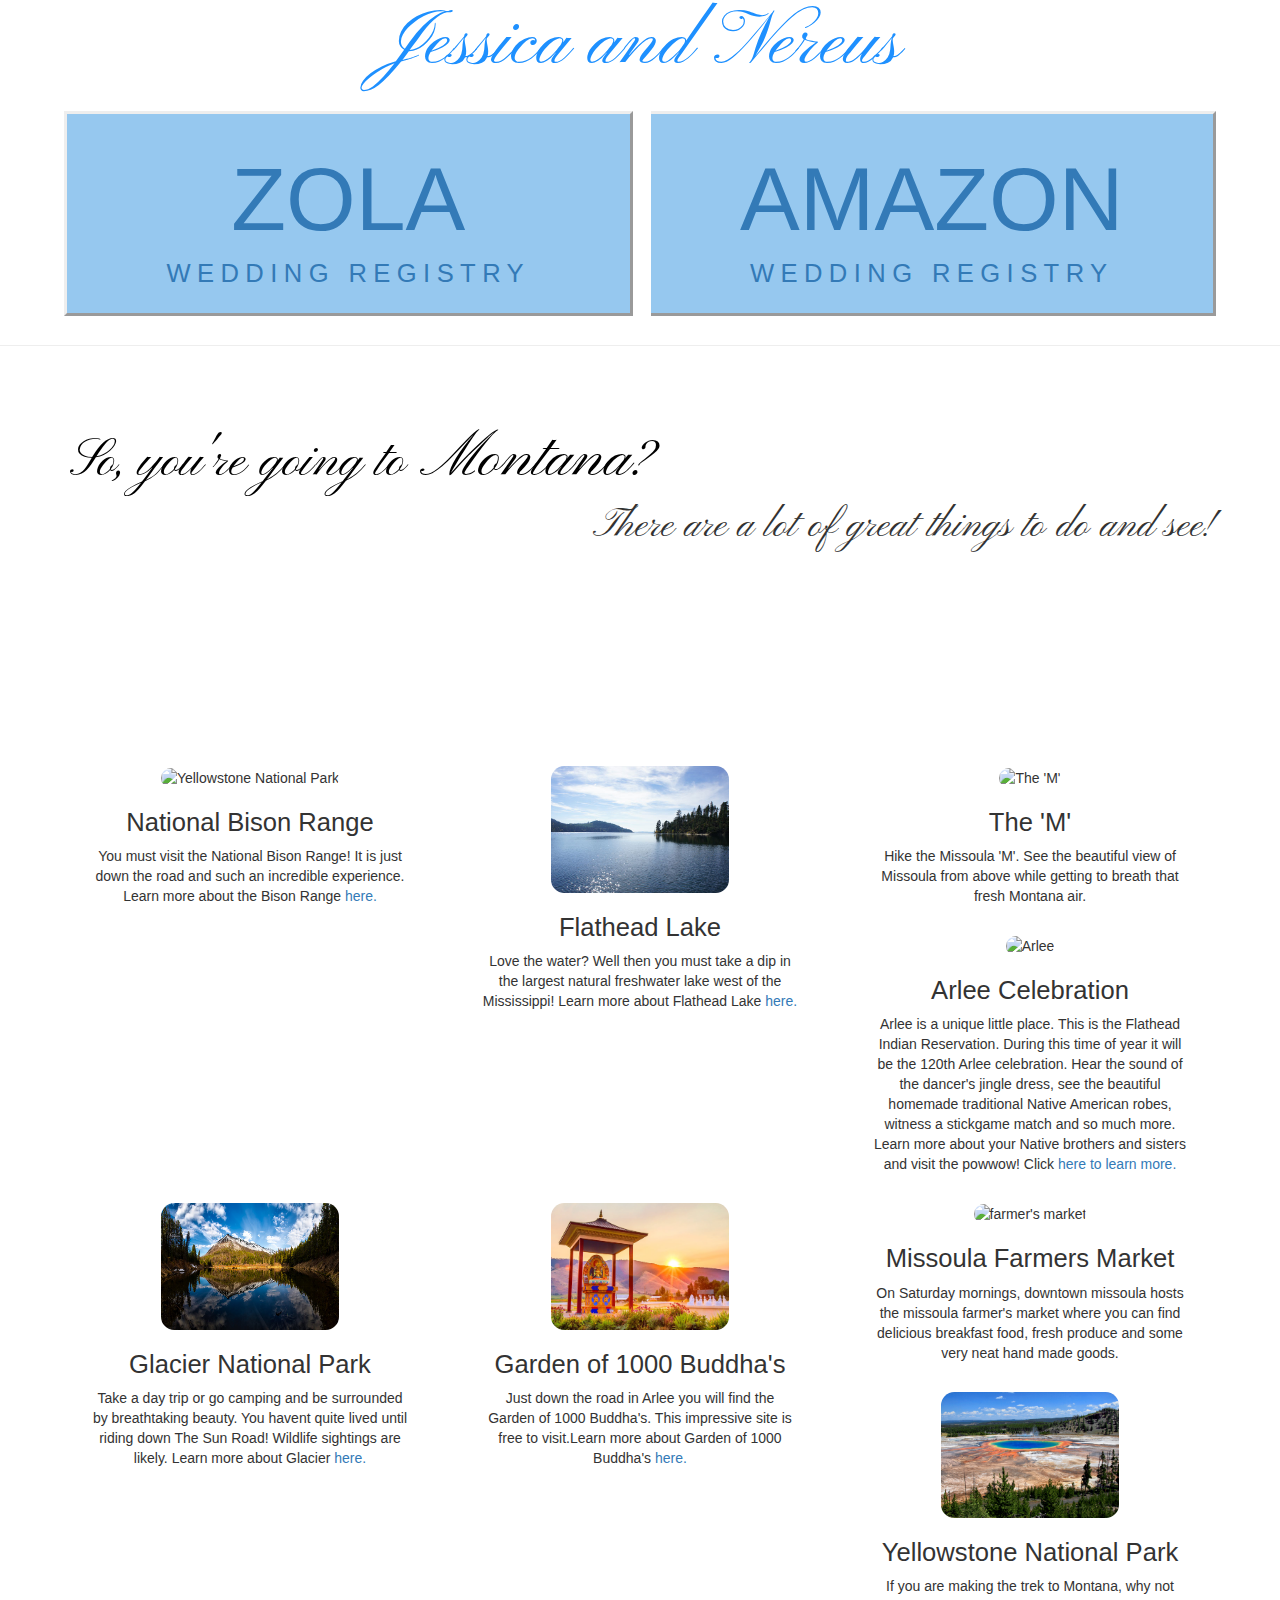
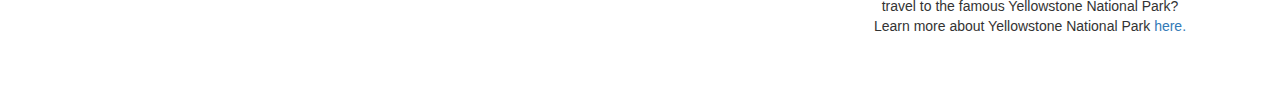
==== commit 1d507ea0: "spacing" ====
--- a/index.html
+++ b/index.html
@@ -60,8 +60,8 @@
 <div class="parent2">
 
   <div class="child2">
-    <div id="details"><span class="love">We found <span id="love">Love</span></span><br> We would love to celebrate it with you! <br>The wedding ceremony and reception will be at the McCay residence, <br> 25615 Vanderburg Ln <br>
-        Arlee, Montana 59821. <br> We love to dance so remember to bring along some comfortable shoes! This is an outdoor ceremony and reception.
+    <div id="details"><span class="love married">We found <span id="love">Love</span></span><br> We would love to celebrate it with you! <br>The wedding ceremony and reception will be at the McCay residence, <br> 25615 Vanderburg Ln <br>
+        Arlee, Montana 59821. <br>This is an outdoor ceremony and reception, dress is semi-formal.<br> We hope you will dance with us so don't forget to bring along some comfortable shoes!
       </div>
 
         <img id="sunflower" src="http://www.ecstudents.net/14springb2f/skim/images/sunflower.png" width="20%" alt="">
--- a/index.css
+++ b/index.css
@@ -47,10 +47,6 @@
 }
 
 #rsvpText {
-  /*color: yellow;*/
-  /*color: rgb(150,200,239);*/
-  /*margin-top: 100%;*/
-  /*font-family: 'Italianno', cursive;*/
   font-family: 'Pinyon Script', cursive;
   /*font-family: 'Oranienbaum', serif;*/
     /*font-family: 'Tangerine', cursive;*/
@@ -62,7 +58,6 @@
 }
 
 #details_section {
-
   margin-left: 21vw;
 }
 
@@ -70,18 +65,12 @@
   background-color: black;
   padding: .9vw;
   color:rgb(150,200,239);
-
   text-align: center;
 }
+
 .jessNereus{
-
-/*/  margin-top: 141px !important;*/
-
   padding-top: 17vw;
-    /*margin-left: 7%;*/
   font-size: 3.4vw;
-  /*text-shadow: 4px 4px 0px rgba(0,0,0,0.1);*/
-  /*font-family: 'Alex Brush', cursive;*/
 }
 
 #goingToMontanaHeader {
@@ -134,7 +123,7 @@
     text-align: center;
     font-size: 9vw;
     border-style: outset;
-    background-color: paleturquoise;
+    background-color: rgb(150,200,239);
 }
 h1  {
   font-size: 7vw;
@@ -142,7 +131,6 @@
 h3 {
   font-size: 2vw;
 }
-
 
 h6 {
   font-size: 2vw;
@@ -177,10 +165,12 @@
 .love{
   color: dodgerblue;
   font-family: 'Pinyon Script', cursive;
-  font-size: 4vw;
+  font-size: 6vw;
+  line-height: normal;
+
 }
 #love {
-  font-size: 7vw;
+  font-size: 9vw;
 }
 
 #weddingGifts {
@@ -254,10 +244,11 @@
 }
 
   #details {
-    color: rgb(25, 30,40);
+    color: rgb(25, 30, 40);
     font-size: 1.9vw;
     line-height: 3vw;
     text-align: center;
+    margin-bottom: 7vw;
   }
 
   #shuttle {
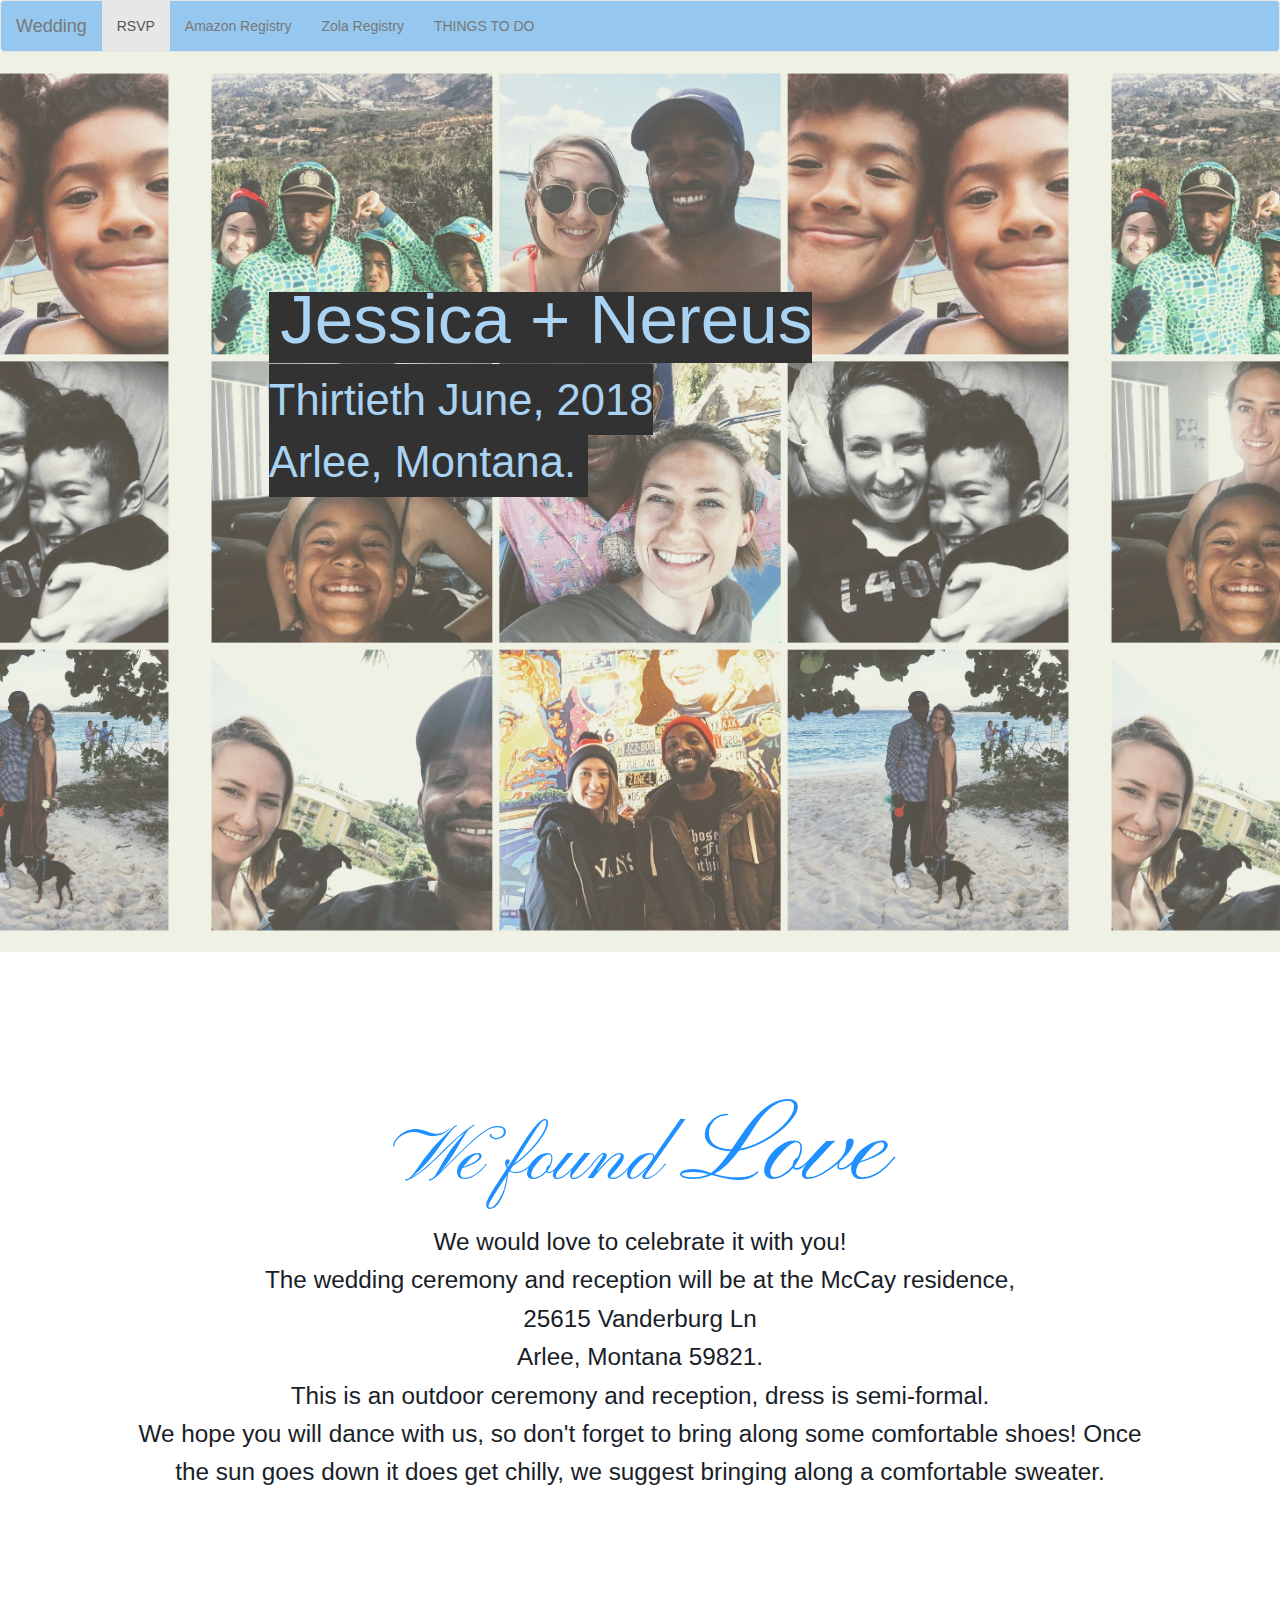
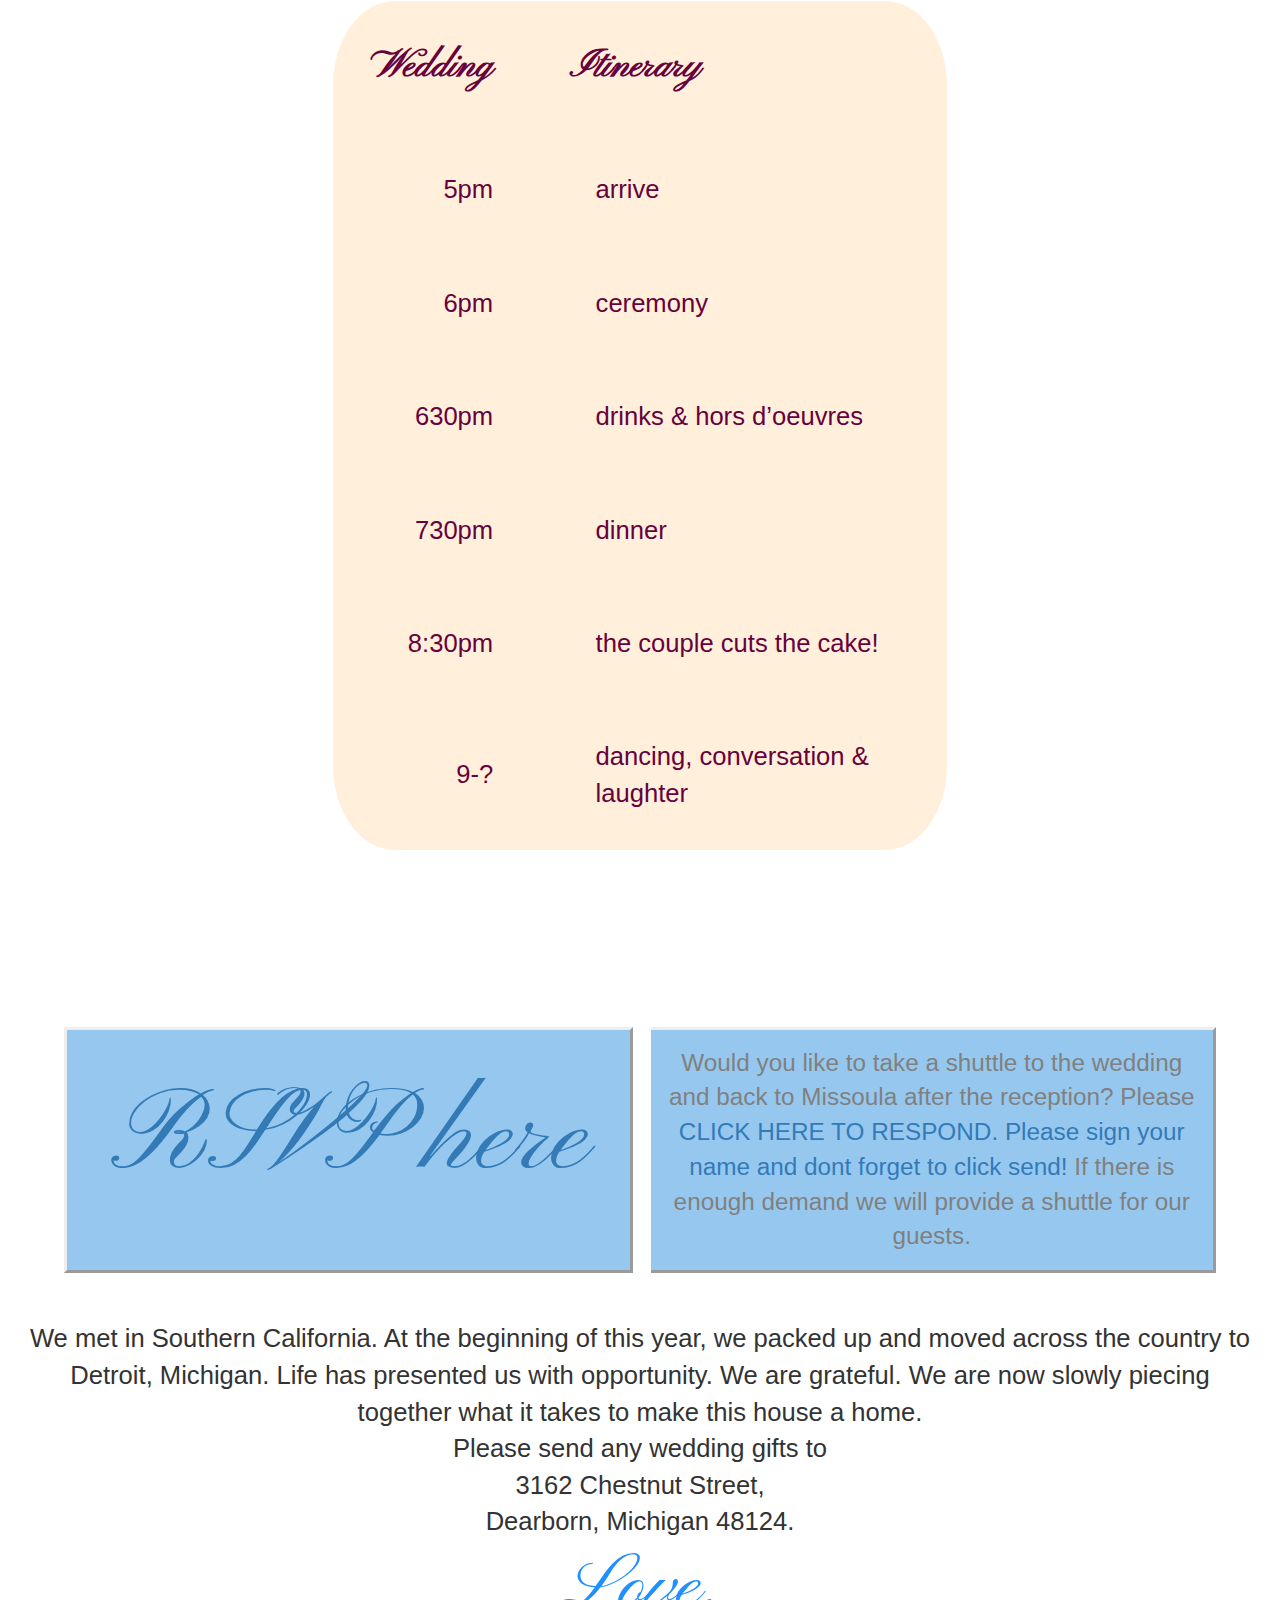
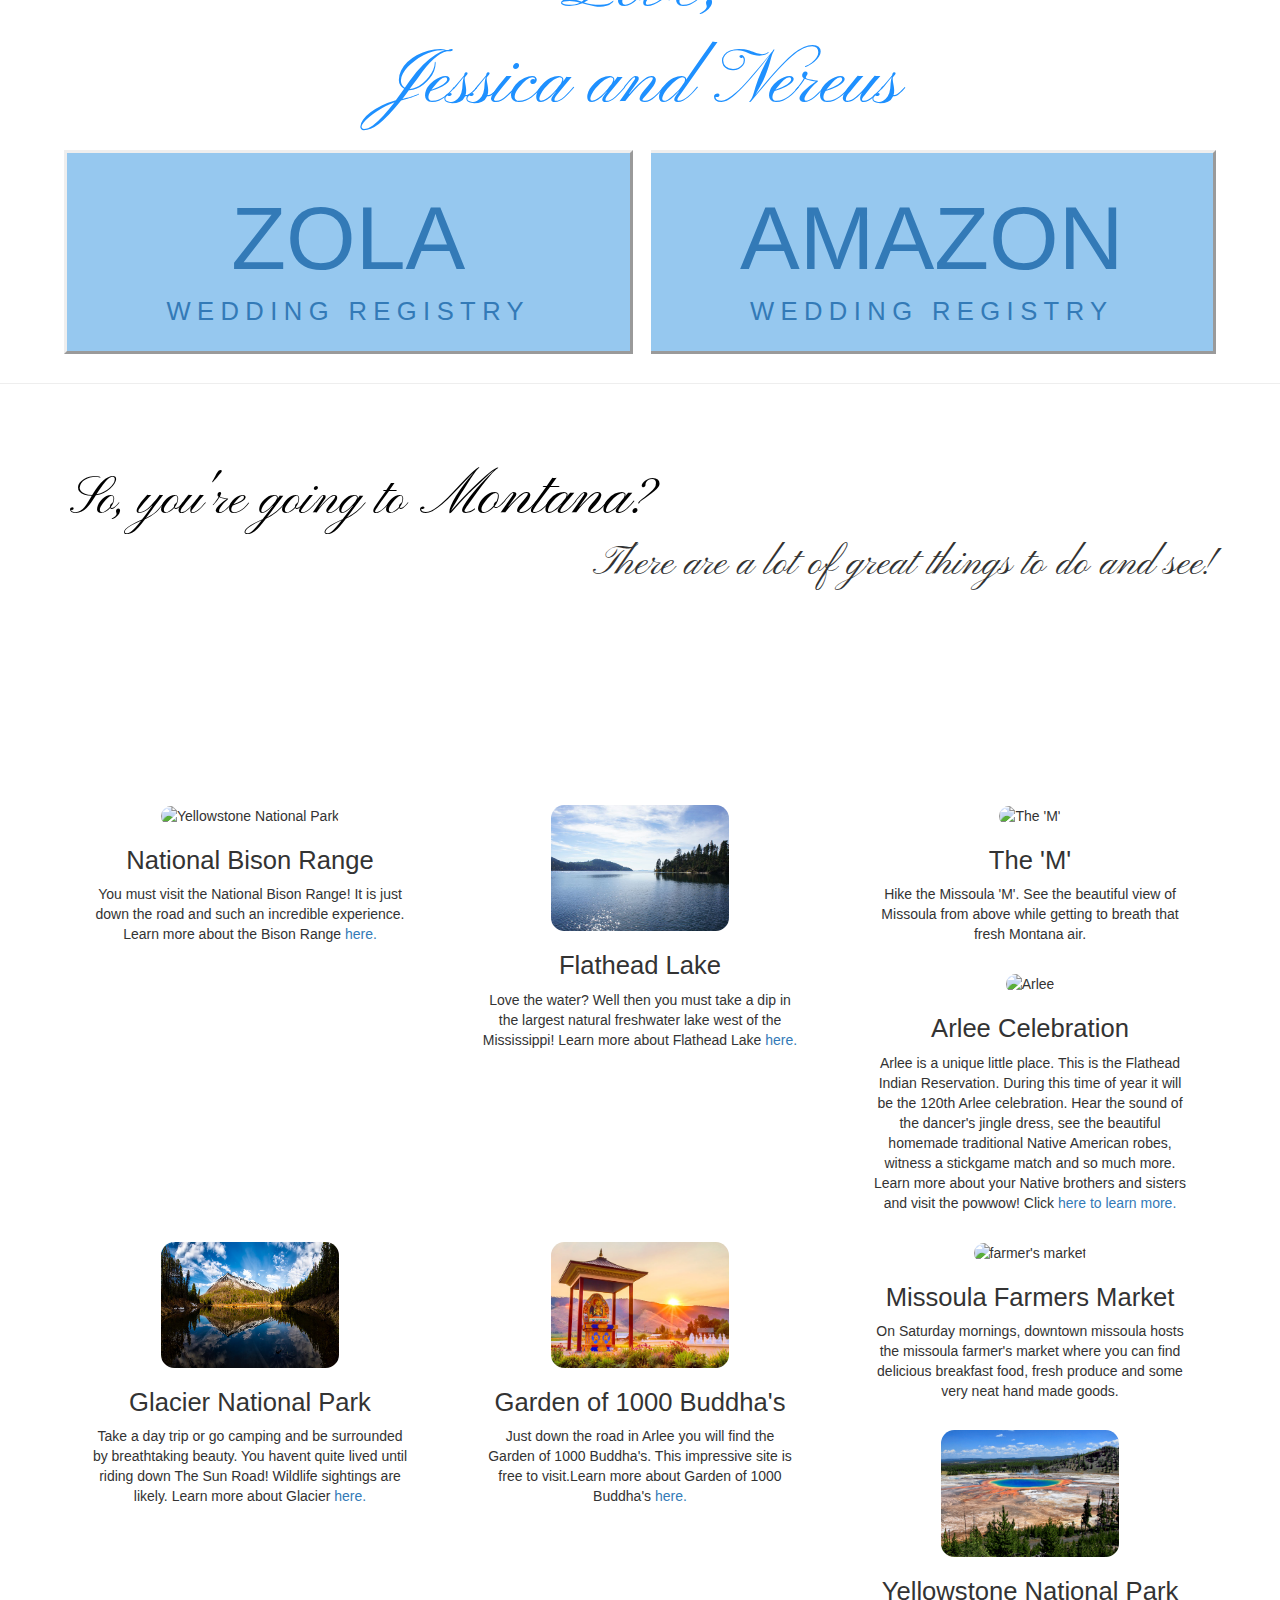
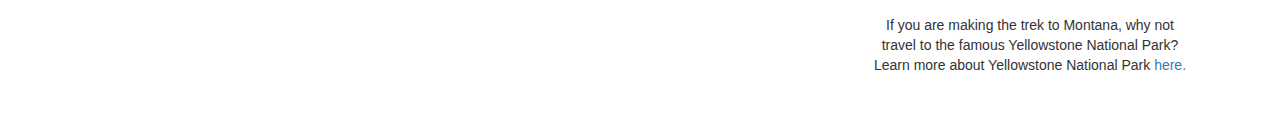
==== commit 65a0693b: "fixed wording for paragraph about dancing and added a mention of a sweater." ====
--- a/index.html
+++ b/index.html
@@ -61,7 +61,7 @@
 
   <div class="child2">
     <div id="details"><span class="love married">We found <span id="love">Love</span></span><br> We would love to celebrate it with you! <br>The wedding ceremony and reception will be at the McCay residence, <br> 25615 Vanderburg Ln <br>
-        Arlee, Montana 59821. <br>This is an outdoor ceremony and reception, dress is semi-formal.<br> We hope you will dance with us so don't forget to bring along some comfortable shoes!
+        Arlee, Montana 59821. <br>This is an outdoor ceremony and reception, dress is semi-formal.<br> We hope you will dance with us,  so don't forget to bring along some comfortable shoes! Once the sun goes down it does get chilly, we suggest bringing along a comfortable sweater.
       </div>
 
         <img id="sunflower" src="http://www.ecstudents.net/14springb2f/skim/images/sunflower.png" width="20%" alt="">
